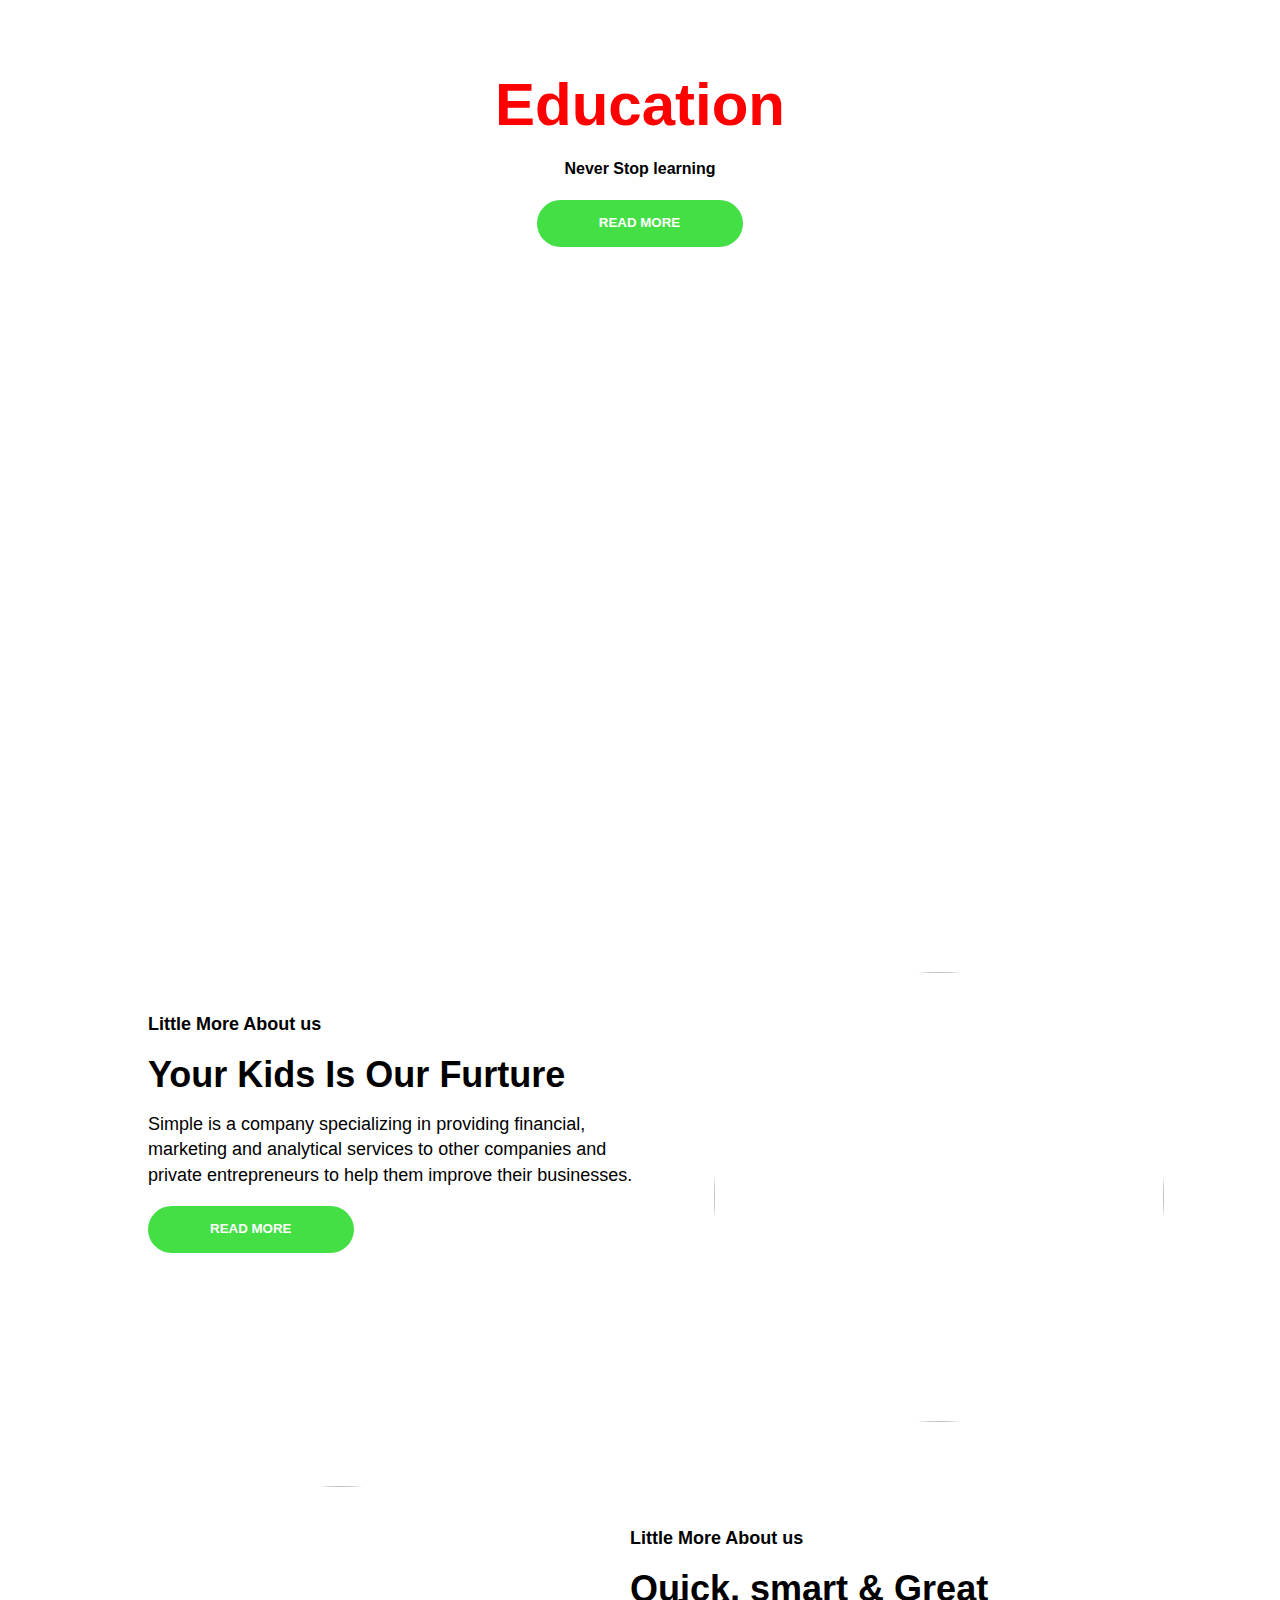
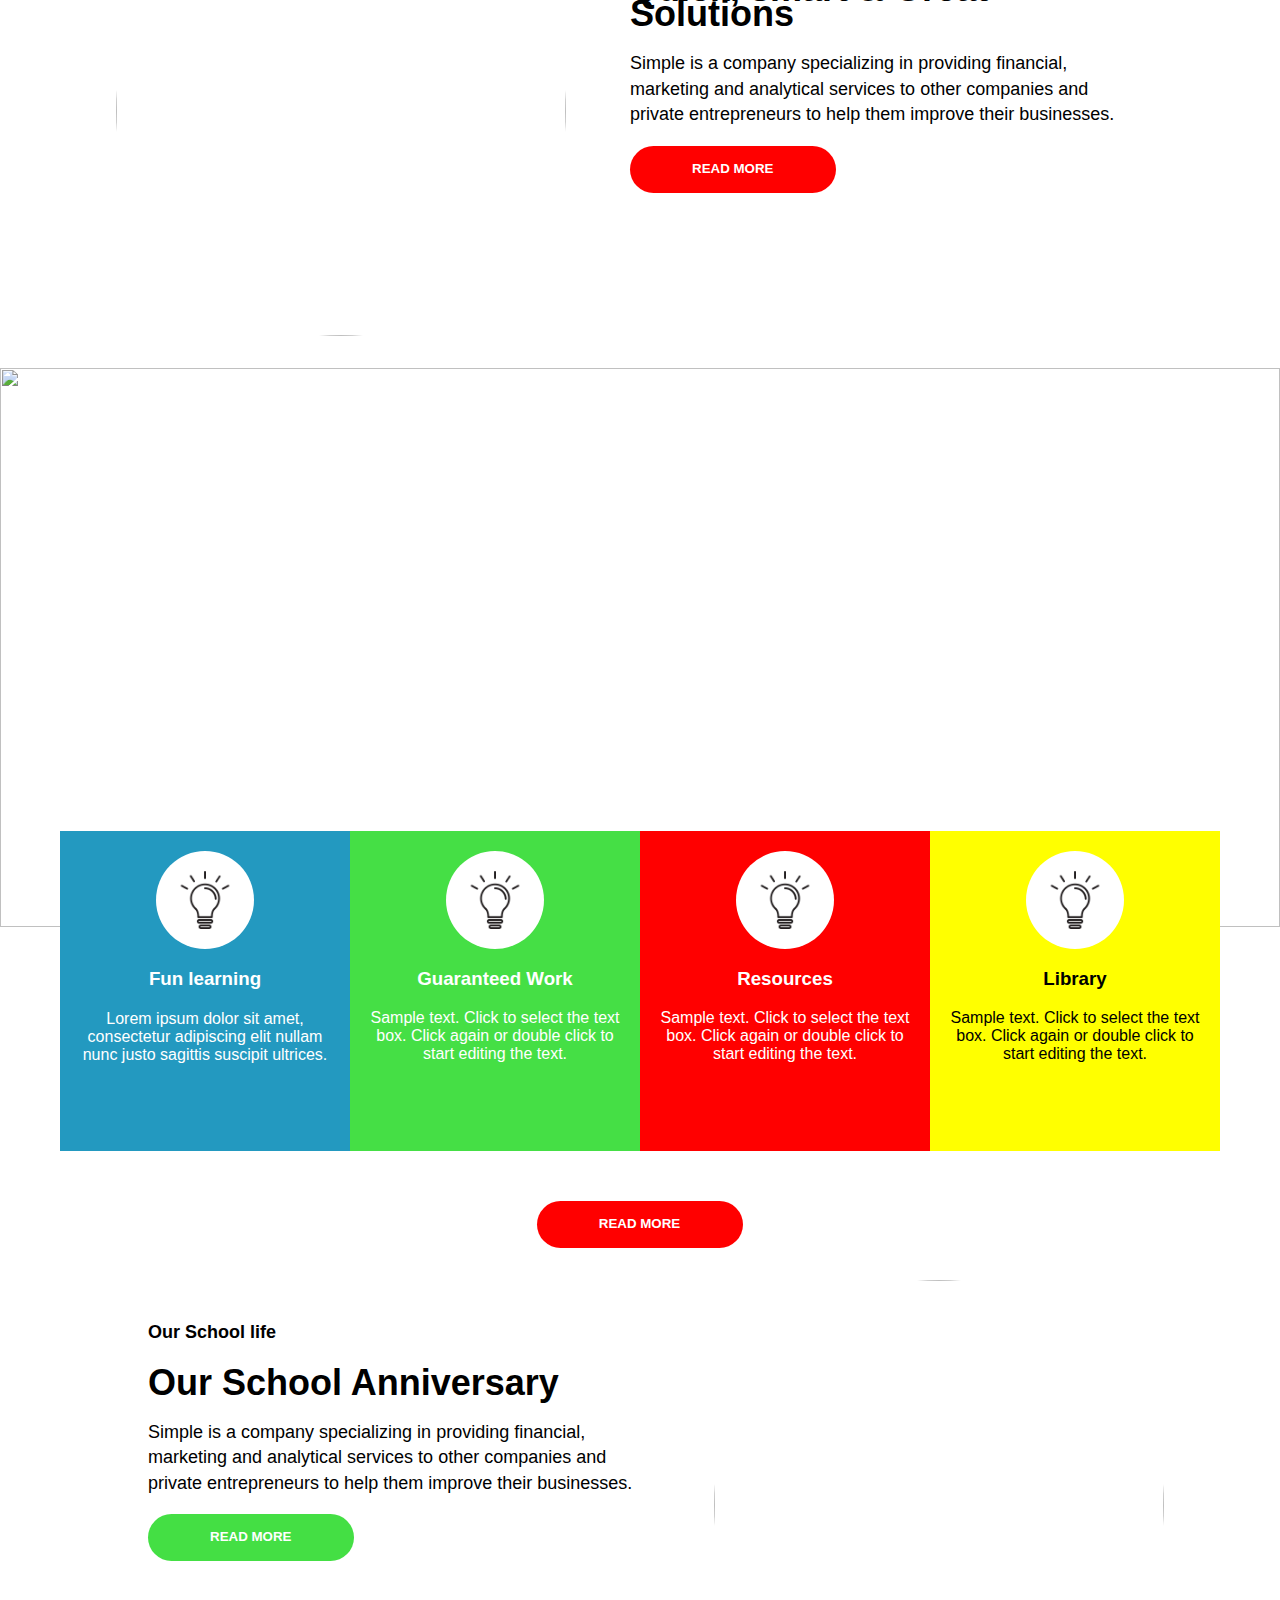
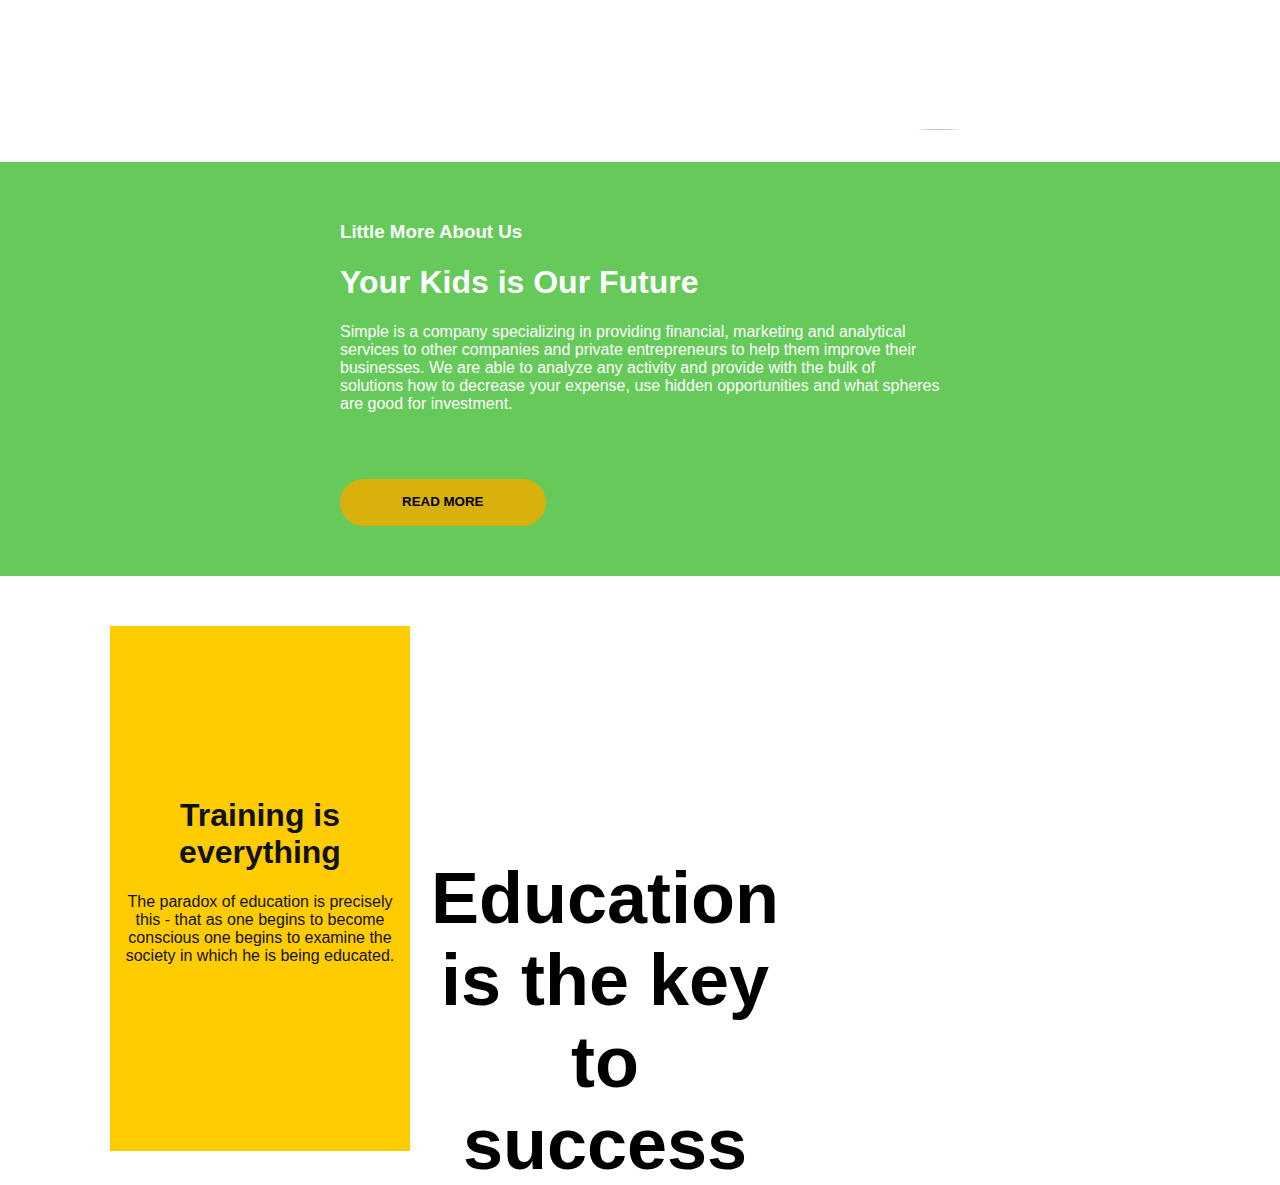
==== new-index.html @ f3ad5c63 "moblie changes" ====
<!DOCTYPE html>
<html lang="en">
<head>
    <meta charset="UTF-8">
    <meta http-equiv="X-UA-Compatible" content="IE=edge">
    <meta name="viewport" content="width=device-width, initial-scale=1.0">
    <title>Document</title>
    <link rel="stylesheet" href="/css/school.css">

</head>
<body>
    <section class="section1">
        <div class="header">
           <h1 class="text-align"> Education</h1>
           <h4 class="text-align"> Never Stop learning</h4>
           
           <div class="section-button text-align">
              <button> Read More </button>
           </div>
        </div>
     </section>
     <section class="section2">
        <div class="container2">
           <div class="section-text">
              <h4> Little More About us</h4>
              <h1> Your Kids Is Our Furture </h1>
              <p> Simple is a company specializing in providing financial, marketing and analytical services to other
                 companies and private entrepreneurs to help them improve their businesses.</p>
              
  
              <div class="section-button">
                 <button> Read More </button>
              </div>
           </div>
  
  
        </div>
  
  
        <div class="section-image">
           <img
              src="https://images01.nicepagecdn.com/a1389d7bc73adea1e1c1fb7e/f2bef76129f055bebfd4c888/happy-kids-elementary-school.jpg">
        </div>
  
     </section>
     <section class="section3">
        <div class="container3">
           <div class="section-image">
              <img
                 src="https://images01.nicepagecdn.com/a1389d7bc73adea1e1c1fb7e/dd62a3120519558785ac677f/close-up-little-girl-having-fun-birthday-party_1098-1319.jpeg">
           </div>
  
        </div>
  
        <div class="contanier">
           <div class="section-text">
              <h4> Little More About us</h4>
              <h1> Quick, smart & Great Solutions </h1>
              <p> Simple is a company specializing in providing financial, marketing and analytical services to other
                 companies and private entrepreneurs to help them improve their businesses.</p>
              
  
              <div class="section-button">
                 <button style="background-color:red"> Read More </button>
              </div>
           </div>
  
  
        </div>
     </section>
     <section class="section4">
        <img src="https://images03.nicepagecdn.com/c461c07a441a5d220e8feb1a/68d3399d24275941b6d21aef/fggg.jpg">
        <div class="container-card">
           <div class="card1">
              <div class="dot">
                 <img src="/images/lightbulb (1).png">
              </div>
  
              <h3 class="text-align"> Fun learning</h3>
              <p class="text-align"> Lorem ipsum dolor sit amet, consectetur adipiscing elit nullam nunc justo sagittis
                 suscipit ultrices.
  
              </p>
           </div>
           <div class="card2">
              <div class="dot">
                 <img src="/images/lightbulb (1).png">
              </div>
  
              <h3 class="text-align">Guaranteed Work</h3>
              <p class="text-align"> Sample text. Click to select the text box. Click again or double click to start
                 editing the text.
  
  
  
              </p>
           </div>
           <div class="card3">
              <div class="dot">
                 <img src="/images/lightbulb (1).png">
              </div>
  
              <h3 class="text-align"> Resources</h3>
              <p class="text-align">Sample text. Click to select the text box. Click again or double click to start
                 editing the text.
  
  
  
              </p>
           </div>
           <div class="card4">
              <div class="dot">
                 <img src="/images/lightbulb (1).png">
              </div>
  
              <h3 class="text-align">Library</h3>
              <p class="text-align"> Sample text. Click to select the text box. Click again or double click to start
                 editing the text.
  
  
  
              </p>
           </div>
  
        </div>
     </section>
     <section class="section5">
        <div class="section-button text-align">
           <button style="background-color:red"> Read More </button>
        </div>
  </section>
  <section class="section6">
    <div class="container6">
       <div class="section-text">
          <h4>Our School life</h4>
          <h1> Our School Anniversary </h1>
          <p> Simple is a company specializing in providing financial, marketing and analytical services to other
             companies and private entrepreneurs to help them improve their businesses.</p>
          
          <div class="section-button">
             <button> Read More </button>
          </div>
       </div>


    </div>
    <div class="section-image">
       <img
          src="https://images01.nicepagecdn.com/a1389d7bc73adea1e1c1fb7e/de5c3105166f5da39b1aa21c/children-playing-grass.jpg">
    </div>

 </section> 
 <section class="section7">
    <div class="container7">
       <div class="heading text-color">
          <h3> Little More About Us</h3>
          <h1 class="font-size"> Your Kids is Our Future</h1>
       </div>
       <div class=" disc text-color ">
          <p>Simple is a company specializing in providing financial, marketing and analytical services to other
             companies and private entrepreneurs to help them improve their businesses. We are able to analyze any
             activity and provide with the bulk of solutions how to decrease your expense, use hidden opportunities
             and what spheres are good for investment.</p>
       </div>

       <div class="section-button7">
          <button> Read More </button>
       </div>
    </div>
 </section>
 <section class="section8">
    <div class="container8">
       <div class="layout1 ">
          <div class="card-desgin text-align">
             <h1>Training is everything</h1>
             <p>The paradox of education is precisely this - that as one begins to become conscious one begins to
                examine the society in which he is being educated.</p>
          </div>
       </div>

<div class="layoutcol">
       <div class="imagescard">
<!--          
          <img src="https://images03.nicepagecdn.com/c461c07a441a5d220e8feb1a/d8ce469044b958508f4bdbab/blueschoolbackpackwithessentialsupplies_232148207678.jpg">
          <img src="https://images03.nicepagecdn.com/c461c07a441a5d220e8feb1a/9e4ce16148dd5cbeb1065410/89f80abe-6acd-d8dc-a341-3e571206975b.jpg"> -->
<div class="img1">

</div>
<div class="img2">

</div>
</div> 
<div class="imagescard">
 <div class="img3">
<h1 class="text-align"> Education is the key to success</h1>
 </div>
 <div class="img4">

 </div>
 </div> 
</div>



       
 </section>
</body>
</html>
---- css/school.css ----
body {
    box-sizing: border-box;
    font-family: 'Montserrat', sans-serif;
    margin: 0;
   
}




.section1{
    background-image: url(https://images01.nicepagecdn.com/a1389d7bc73adea1e1c1fb7e/2c280322883857b8975da902/classmates-friends-bag-school-educationcopy.jpg);
    width:100%;
    height:100vh;
    background-repeat: no-repeat;
    background-size: cover;
    background-position: center;
   
    
}
 .header h1{
font-size: 60px;
color: red;
padding-top: 30px;
margin-bottom: 0;

}
.header h4  {
   
    font-weight:700;
}
   

.text-align{
    text-align: center;
}
.section-button button {
    color:#fff;
   border:none;
    background-color: rgb(68, 223, 68);
    text-decoration: none;
    border-radius: 50px;
    padding: 15px 63px 17px 62px;
    text-transform: uppercase;
    font-weight: 700;
    
    
}



.section2{
width:1080px;
display: flex;
flex-direction: row;
margin:0 auto;
}


.section-text {
    font-size: large;
    line-height: 25.6px;
    padding: 3rem;
    
}

.section-image img{
    width:450px;
    height:450px;
   border-radius: 50%;
   padding: 2rem 1rem;

}
.section3{
    width:1080px;
    display: flex;
    flex-direction: row;
    margin:0 auto;
       
 }
.section4 img{
    width:100%;
    height:559px;
    
    
}
.container-card{
    display: flex;
    flex-direction:row;
    display: flex;
    align-items: center;
    justify-content: center;
    margin-top: -100px;
    position: relative;
    margin-bottom: 50px;
  
}
.card1{
    width:250px;
    background-color:rgb(35, 153, 192);
    height:280px;
    color:#fff;
    padding: 20px;
    
}
.card2{
    width:250px;
    background-color:rgb(69, 223, 69);
    height:280px;
    color:#fff;
    padding: 20px;
    
}
.card3{
    width:250px;
    background-color:red;
    height:280px;
    color:#fff;
    padding: 20px;
    
}
.card4{
    width:250px;
    background-color:yellow;
    height:280px;
    color:black;
    padding: 20px;
    
}


.dot {
    height: 98px;
    width: 98px;
    background-color: #fff;
    border-radius: 50px;
    margin: 0 auto;
    display: flex;
    justify-content: center;
    align-items: center;
  }
.dot img{
    width:58px;
    height:58px;
  
   
   
}
.card1 p{
    margin:20px 0 0;
    word-wrap: break-word;
}

   

.section6{
    width:1080px;
    display: flex;
    flex-direction: row;
    margin:0 auto;
    
}
.section7{
    background-color:#65ca5a;
}
.container7{
    width: 600px;
    margin: 0 auto;
    padding-top: 40px;
    padding-bottom: 50px;
   
}
.text-color{
    color:#fff;
    
}
.font-size{
    font-size: 2rem;
}
.section-button7{
    padding-top: 50px;
}
.section-button7 button{
    color:black;
    background-color:#d9b10d;
    text-decoration: none;
    border-radius: 50px;
    padding: 15px 63px 17px 62px;
    text-transform: uppercase;
    font-weight: 700;
    border:none;
}

.container8{
    width:1080px;
    margin: 0 auto;
    display: flex;
    flex-direction: row;
    margin-top: 40px;
}
.layout1{
    background-color: #ffcc00;
    width:300px;
    margin:10px;
   
}
.card-desgin{
padding-top: 150px;
padding-bottom: 170px;
color: rgb(17, 17, 17);
font-size: 16px;
padding-left: 10px;
padding-right:10px;


}

.imagescard{
   display: flex;
   flex-direction: row;
   
}
.img1{
    width:350px;
    height:250px;
    margin: 10px;
    background-image: url(https://images03.nicepagecdn.com/c461c07a441a5d220e8feb1a/d8ce469044b958508f4bdbab/blueschoolbackpackwithessentialsupplies_232148207678.jpg);
   background-size: cover;
}

.img2{
    width:350px;
    height:250px;
    margin: 10px;
    background-image: url(https://images03.nicepagecdn.com/c461c07a441a5d220e8feb1a/9e4ce16148dd5cbeb1065410/89f80abe-6acd-d8dc-a341-3e571206975b.jpg);
   background-size: cover;
}
.img3{
    width:350px;
    height:250px;
    margin: 10px;
   
    display: flex;   
    align-items: center;
    justify-content: center;
    font-size: 2.25rem;
   
    
}


.img4{
    width:350px;
    height:250px;
    margin: 10px;
    background-image: url(https://images03.nicepagecdn.com/c461c07a441a5d220e8feb1a/773a5aa425b1502aaac14708/f2b45624-c8f6-3aa0-0ee4-58adda3c89b0.jpg);
   background-size: cover;
}





.container9{
    width:1080px;
    margin: 0 auto;
    display: flex;
    flex-direction: row;
    padding-bottom: 80px;
    margin-top: 30px;
    
}
.img5{
    width:400px;
    height:250px;
    background-image: url(https://images01.nicepagecdn.com/a1389d7bc73adea1e1c1fb7e/ce44e13b52ee5eec9d8826e4/2050938_medium2000.jpg);
   background-size: cover;
   margin-right: 30px;
}

.layoutcard2{
    width:700px;
    background-color:#f4131d;
    color:#fff;
    padding:10px 80px 20px 20px;
   
    
}
.section-button9 button{
    background-color: #d9b10d;
    color: black;
    text-decoration: none;
    border-radius: 50px;
    padding: 15px 63px 17px 62px;
    text-transform: uppercase;
    font-weight: 700;
    border:none;
}
.section10{
    width:1080px;
    display: flex;
    flex-direction: row;
    margin:0 auto;
    }
.footer{
    background-color:#333333;
    padding: 50px;
    color:beige;
}
.link{
    padding-top:50px;
}
.section11{
    background-image: url(https://images01.nicepagecdn.com/a1389d7bc73adea1e1c1fb7e/523bf066bfaa5f34a069463b/little-girl-megaphone-positive-shootcopy.jpg);
    width:100%;
    min-height:600px;
    background-repeat: no-repeat;
    background-size: cover;
    background-position:50% 50%; 
}
.registration-form{
    width: 450px;
    padding-top: 90px;
}

@media screen and (max-width:600px) {
   .section2{
    flex-direction: column;
    width:350px;
   
   
   }

   .section-text {
    font-size: small;
    padding: 3rem;
    
}


.container8{
   width: 100%;
    
   }
   .container9{
    width:100%;
   } 
   .layoutcard2{
    width: 100%;
    padding:8px;
   }
  .img5{
    margin-right: 0;
    width:100%;
  }




.section-image img{
    width:80%;
    height:274px;
}
.section3{
flex-direction: column;
width:350px;
}
.container-card{
    flex-direction: column;
}
.section6{
    flex-direction: column;
    width:350px;
    }
    .container7{
        width:100%;
    }
   .container8{
    flex-direction: column;
   
    
   } 
   .layout1{
    width:250px;
    
   }
  .img1{
    width:250px;
    height:250px;
  }
  .img2{
    width:250px;
    height:250px;
  }
  .img3{
    width:250px;
    height:0;
    font-size: 0;
  }
  .img4{
    width:250px;
    height:200px;
  }
  
  .container9{
    flex-direction:column;
   
    
}
    .section10{
        width:350px;
        flex-direction: column;
    }
    .section11{
   background-position: 82.68% 50%;
   height:50vh;
}
.registration-form{
    width:100px;
}
.section1{
    background-position: 82.68% 50%;
    height:50vh;
}
.imagescard{
    width:300px;
    flex-direction: column;
}
.imagescard img{
    min-height:100px;
}
.card-desgin{
   padding: 20px 10px;
    
    
    }

}


.form-row-single{
    display: flex;
    flex-direction: column;
    margin-bottom: 15px;
}
.form-row-double{
    display: flex;
    flex-direction: row;
    margin-bottom: 15px;
}
.form-row-double .email-wrapper{
    padding-right: 20px;
}
.form-label{
font-weight: 500;
text-transform: uppercase;
}
.input-field-style{
    color: #111;
 background-color: #f2f2f2;
 border-radius: 5px;
 border: none;
 padding: 10px 12px;
 font-size: 16px;
 font-family: "Open Sans", sans-serif;
}

.input-textarea-style{
 color: #111;
 background-color: #f2f2f2;
 border-radius: 5px;
 border: none;
 padding: 10px 12px;
 font-size: 16px;
 font-family: "Open Sans", sans-serif;

}



.center-container{
    max-width: 1080px;
    margin: 0 auto;
}
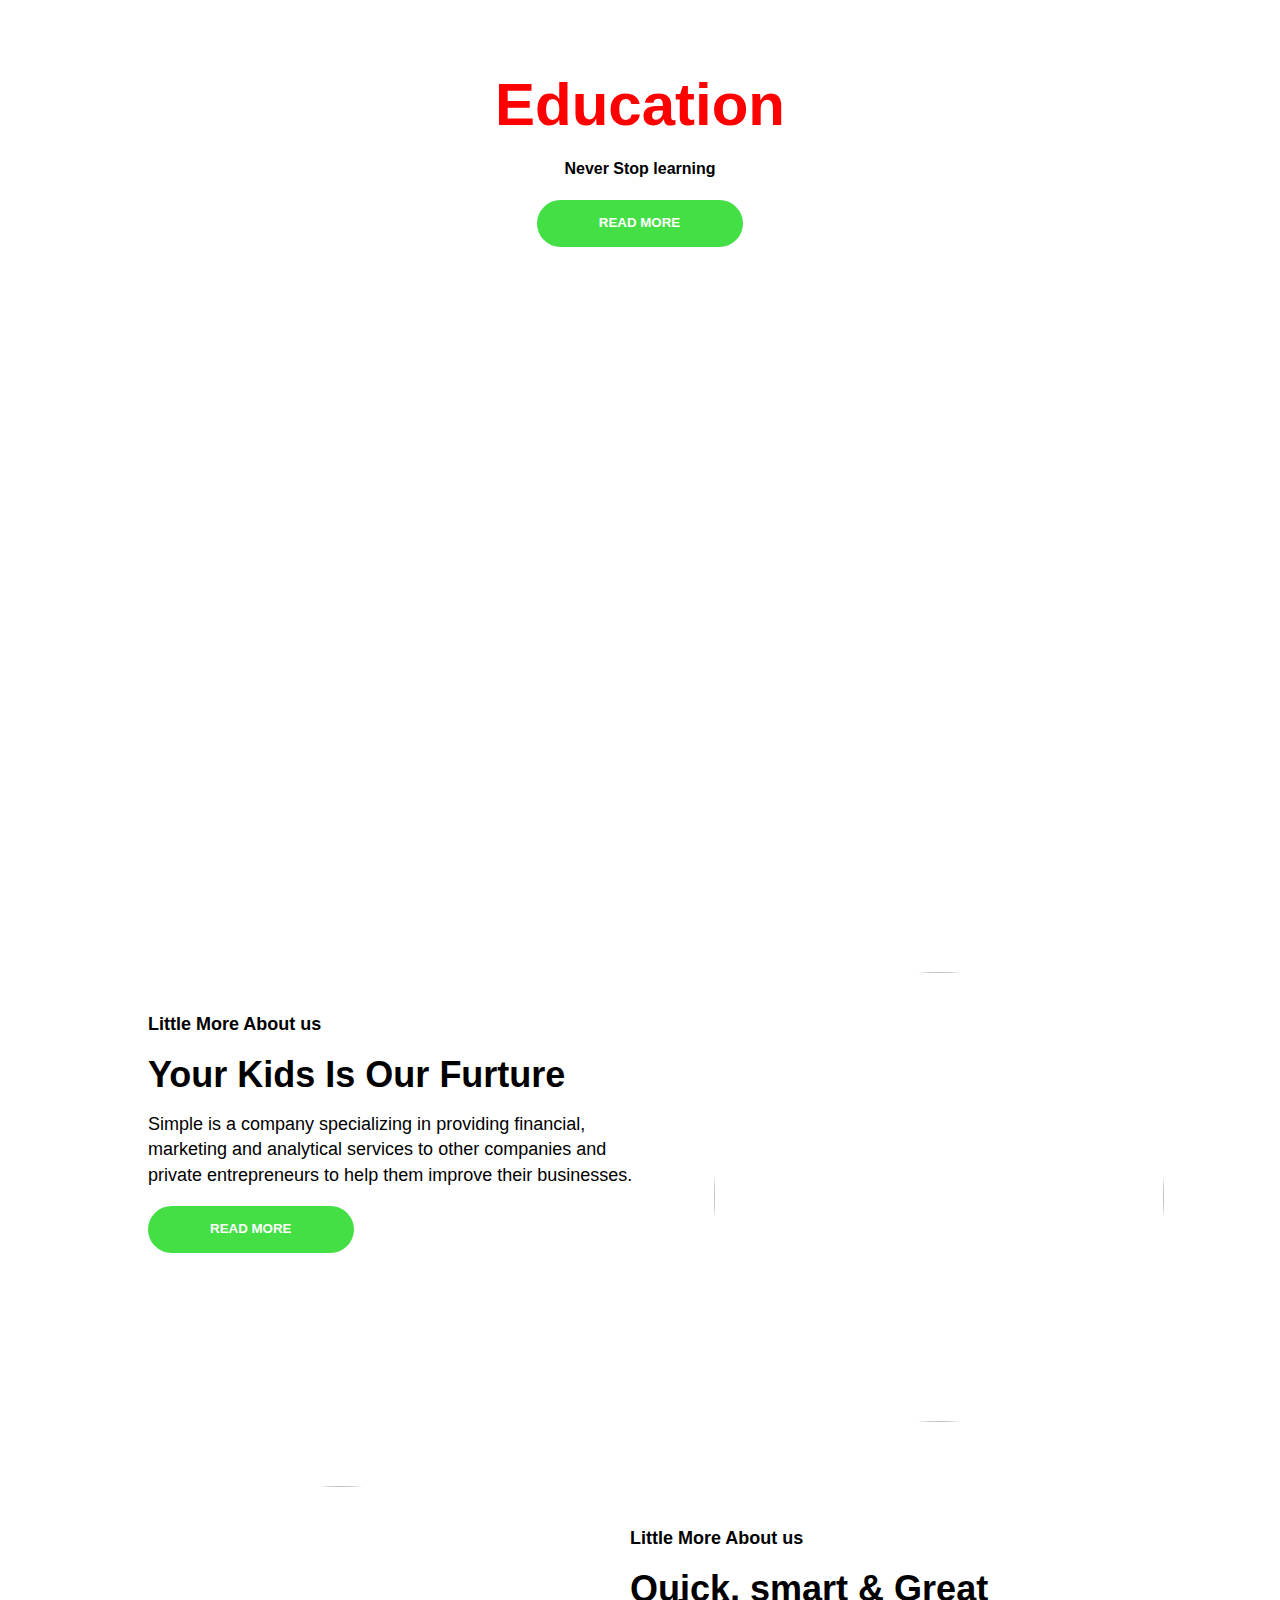
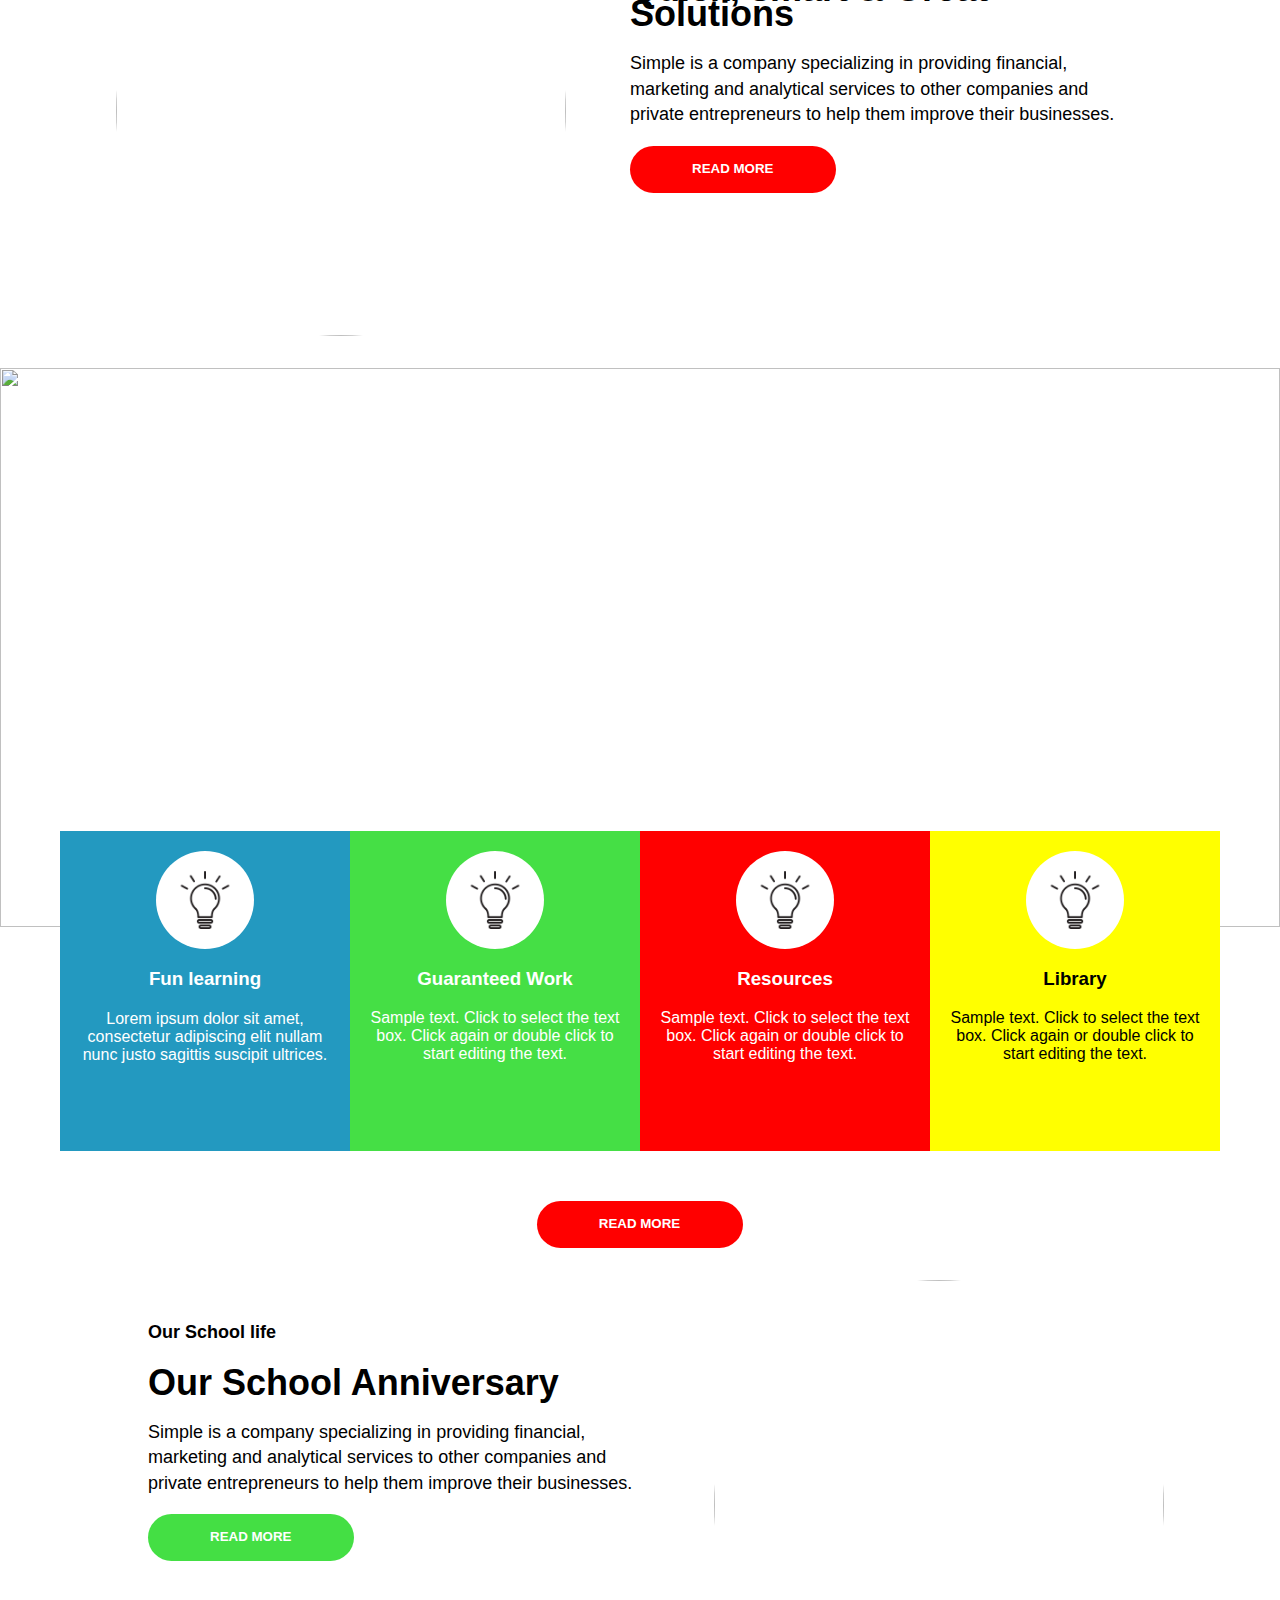
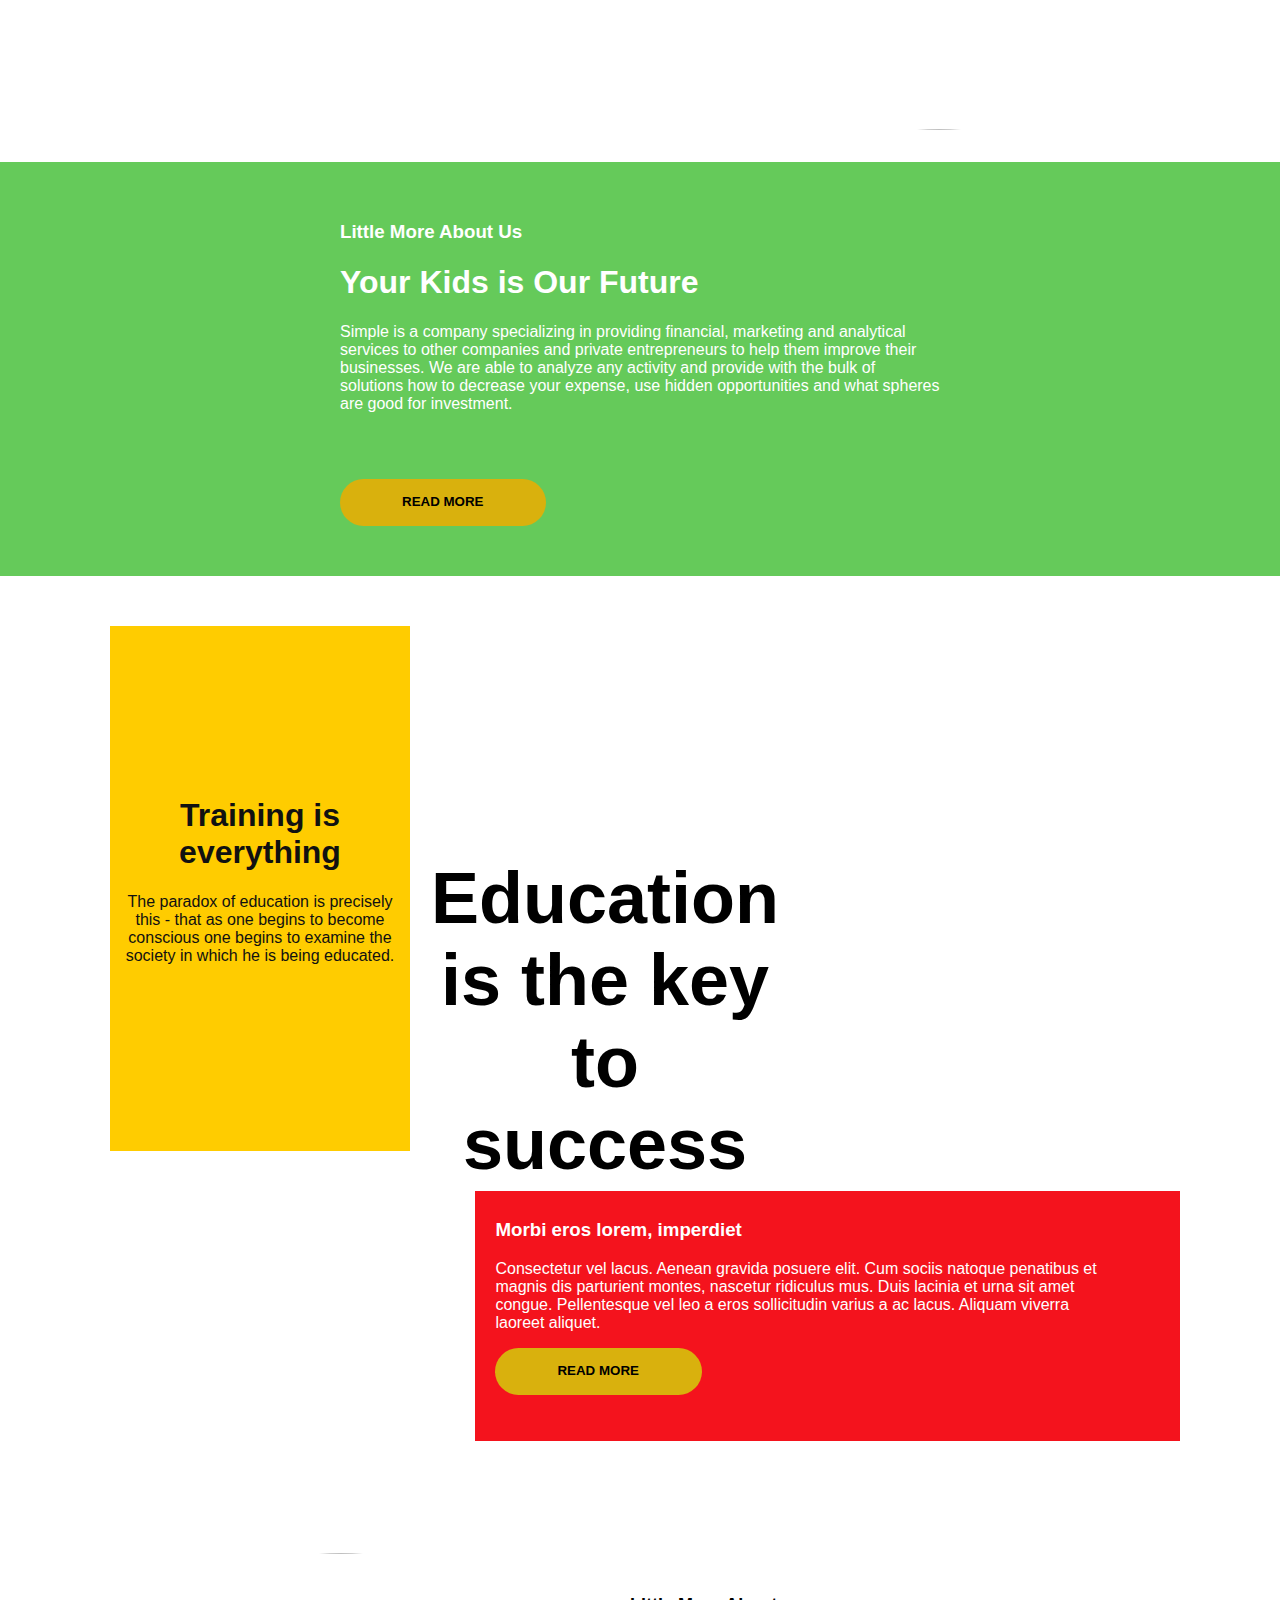
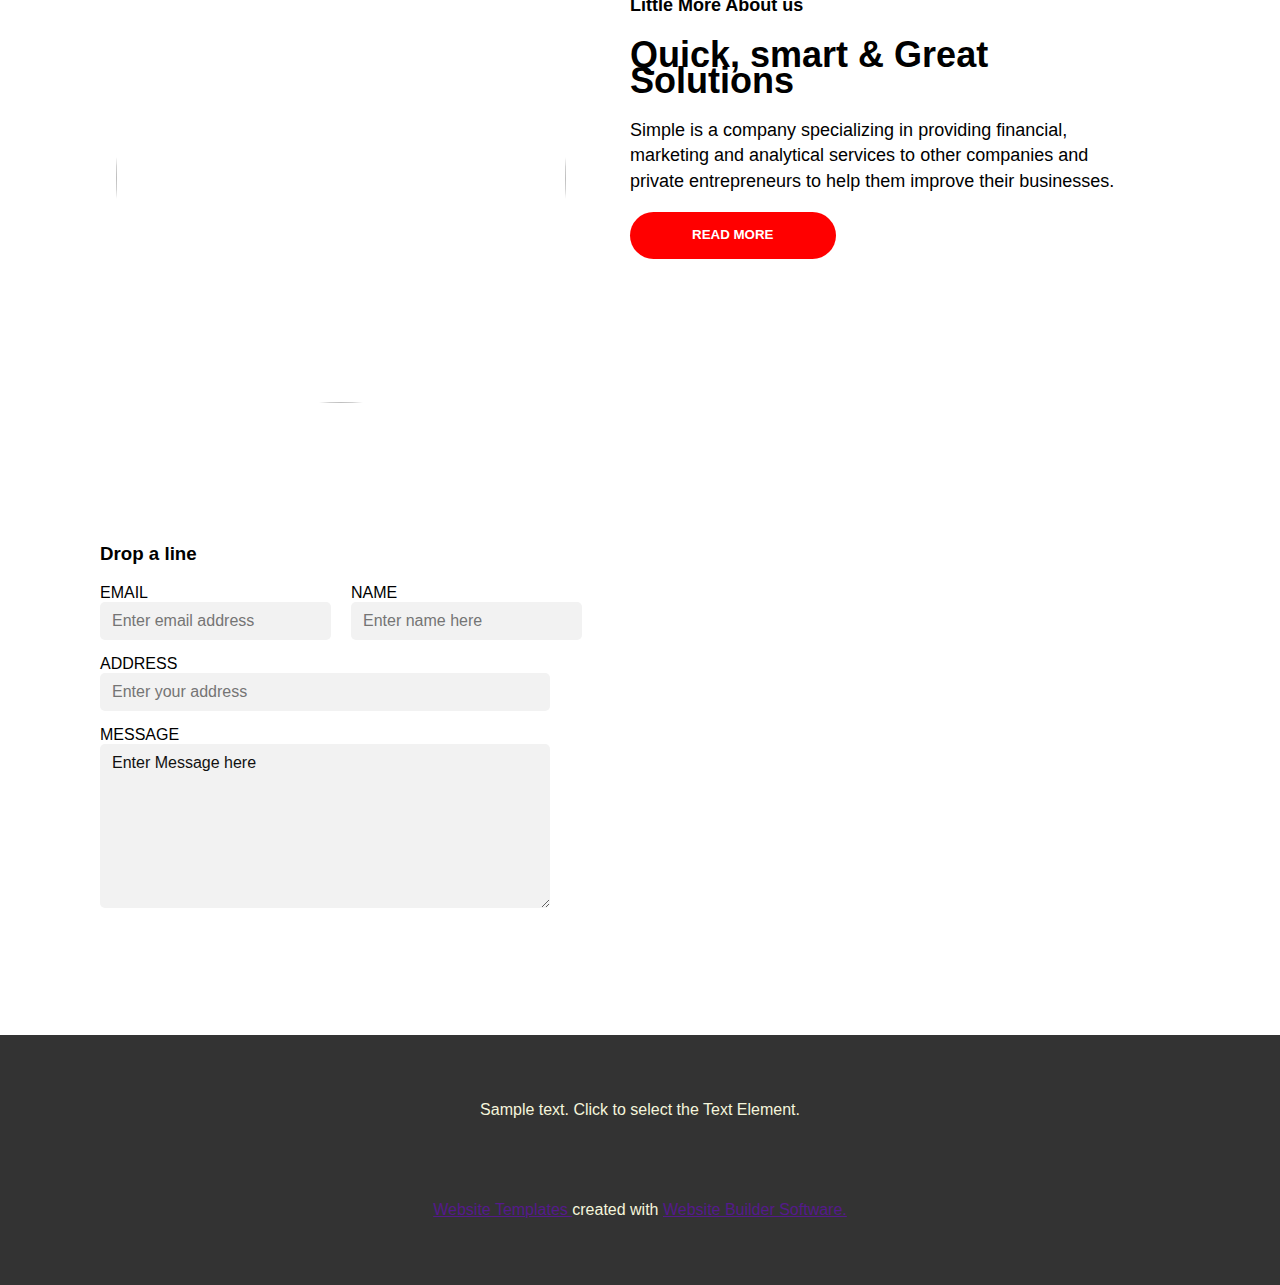
==== commit 84b768a1: "changes for website responsive" ====
--- a/new-index.html
+++ b/new-index.html
@@ -9,7 +9,7 @@
 
 </head>
 <body>
-    <section class="section1">
+     <section class="section1">
         <div class="header">
            <h1 class="text-align"> Education</h1>
            <h4 class="text-align"> Never Stop learning</h4>
@@ -19,7 +19,7 @@
            </div>
         </div>
      </section>
-     <section class="section2">
+      <section class="section2"> 
         <div class="container2">
            <div class="section-text">
               <h4> Little More About us</h4>
@@ -42,8 +42,8 @@
               src="https://images01.nicepagecdn.com/a1389d7bc73adea1e1c1fb7e/f2bef76129f055bebfd4c888/happy-kids-elementary-school.jpg">
         </div>
   
-     </section>
-     <section class="section3">
+     </section> 
+      <section class="section3">
         <div class="container3">
            <div class="section-image">
               <img
@@ -183,7 +183,7 @@
 <!--          
           <img src="https://images03.nicepagecdn.com/c461c07a441a5d220e8feb1a/d8ce469044b958508f4bdbab/blueschoolbackpackwithessentialsupplies_232148207678.jpg">
           <img src="https://images03.nicepagecdn.com/c461c07a441a5d220e8feb1a/9e4ce16148dd5cbeb1065410/89f80abe-6acd-d8dc-a341-3e571206975b.jpg"> -->
-<div class="img1">
+ <div class="img1">
 
 </div>
 <div class="img2">
@@ -199,10 +199,96 @@
  </div>
  </div> 
 </div>
-
-
-
-       
+ 
  </section>
+ <section class="section9">
+   <div class="container9">
+      <div class="img5">
+         <!-- <img
+            src="https://images01.nicepagecdn.com/a1389d7bc73adea1e1c1fb7e/ce44e13b52ee5eec9d8826e4/2050938_medium2000.jpg"> -->
+      </div>
+      <div class="layoutcard2">
+         <h3>Morbi eros lorem, imperdiet</h3>
+         <p> Consectetur vel lacus. Aenean gravida posuere elit. Cum sociis natoque penatibus et magnis dis
+            parturient montes, nascetur ridiculus mus. Duis lacinia et urna sit amet congue. Pellentesque vel leo a
+            eros sollicitudin varius a ac lacus. Aliquam viverra laoreet aliquet.</p>
+         <div class="section-button9">
+            <button> Read More </button>
+         </div>
+      </div>
+   </div>
+   </section>
+   <section class="section10">
+      <div class="container10">
+         <div class="section-image">
+            <img
+               src="https://images01.nicepagecdn.com/a1389d7bc73adea1e1c1fb7e/7f9710e1ece658cb989a1f77/children-colored-caps-playing_23-2147807858.jpeg">
+         </div>
+
+      </div>
+
+      <div class="contanier">
+         <div class="section-text">
+            <h4> Little More About us</h4>
+            <h1> Quick, smart & Great Solutions </h1>
+            <p> Simple is a company specializing in providing financial, marketing and analytical services to other
+               companies and private entrepreneurs to help them improve their businesses.</p>
+            
+
+            <div class="section-button">
+               <button style="background-color:red"> Read More </button>
+            </div>
+         </div>
+
+
+      </div>
+   </section>
+   <section class="section11">
+      <!-- Center container -->
+      <div class="center-container">
+      <div class="registration-form">
+         <h3> Drop a line </h3>
+         <form action="#" method="post">
+            <div class="form-row-double">
+               <div class="email-wrapper">
+                  <label class="form-label">EMAIL</label>
+                  <input type="text" class="input-field-style" placeholder="Enter email address" />
+               </div>
+               <div class="name-wrapper">
+                  <label class="form-label">NAME</label>
+                  <input type="text" class="input-field-style" placeholder="Enter name here" />
+               </div>
+            </div>
+      
+            <div class="form-row-single">
+               <label class="form-label">ADDRESS</label>
+               <input type="text" class="input-field-style" placeholder="Enter your address" />
+            </div>
+      
+            <div class="form-row-single">
+               <label class="form-label">MESSAGE</label>
+               <textarea id="w3review" class="input-textarea-style" name="w3review" rows="8">Enter Message here</textarea>
+      
+            </div>
+      
+      
+      
+         </form>
+      
+      </div>
+      </div>
+
+   </section>
+   <section class="secction12">
+      <div class="footer text-align">
+         <p>Sample text. Click to select the Text Element.</p>
+         <div class="link">
+            <p> <a href="">Website Templates </a> created with <a href=""> Website Builder Software.</p></a>
+         </div>
+      </div>
+
+      </div>
+   </section>
+
 </body>
 </html>--- a/css/school.css
+++ b/css/school.css
@@ -347,7 +347,7 @@
    } 
    .layoutcard2{
     width: 100%;
-    padding:8px;
+    padding:0;
    }
   .img5{
     margin-right: 0;
@@ -412,12 +412,16 @@
         flex-direction: column;
     }
     .section11{
-   background-position: 82.68% 50%;
-   height:50vh;
+        background-position: 82.68% 50%;
+        height:50vh;
+     }
+.center-container{
+    width:100%;
 }
 .registration-form{
-    width:100px;
-}
+    width: 100%;
+}
+
 .section1{
     background-position: 82.68% 50%;
     height:50vh;
@@ -434,7 +438,9 @@
     
     
     }
-
+   .form-row-double{
+    flex-direction: column;
+   }
 }
 
 
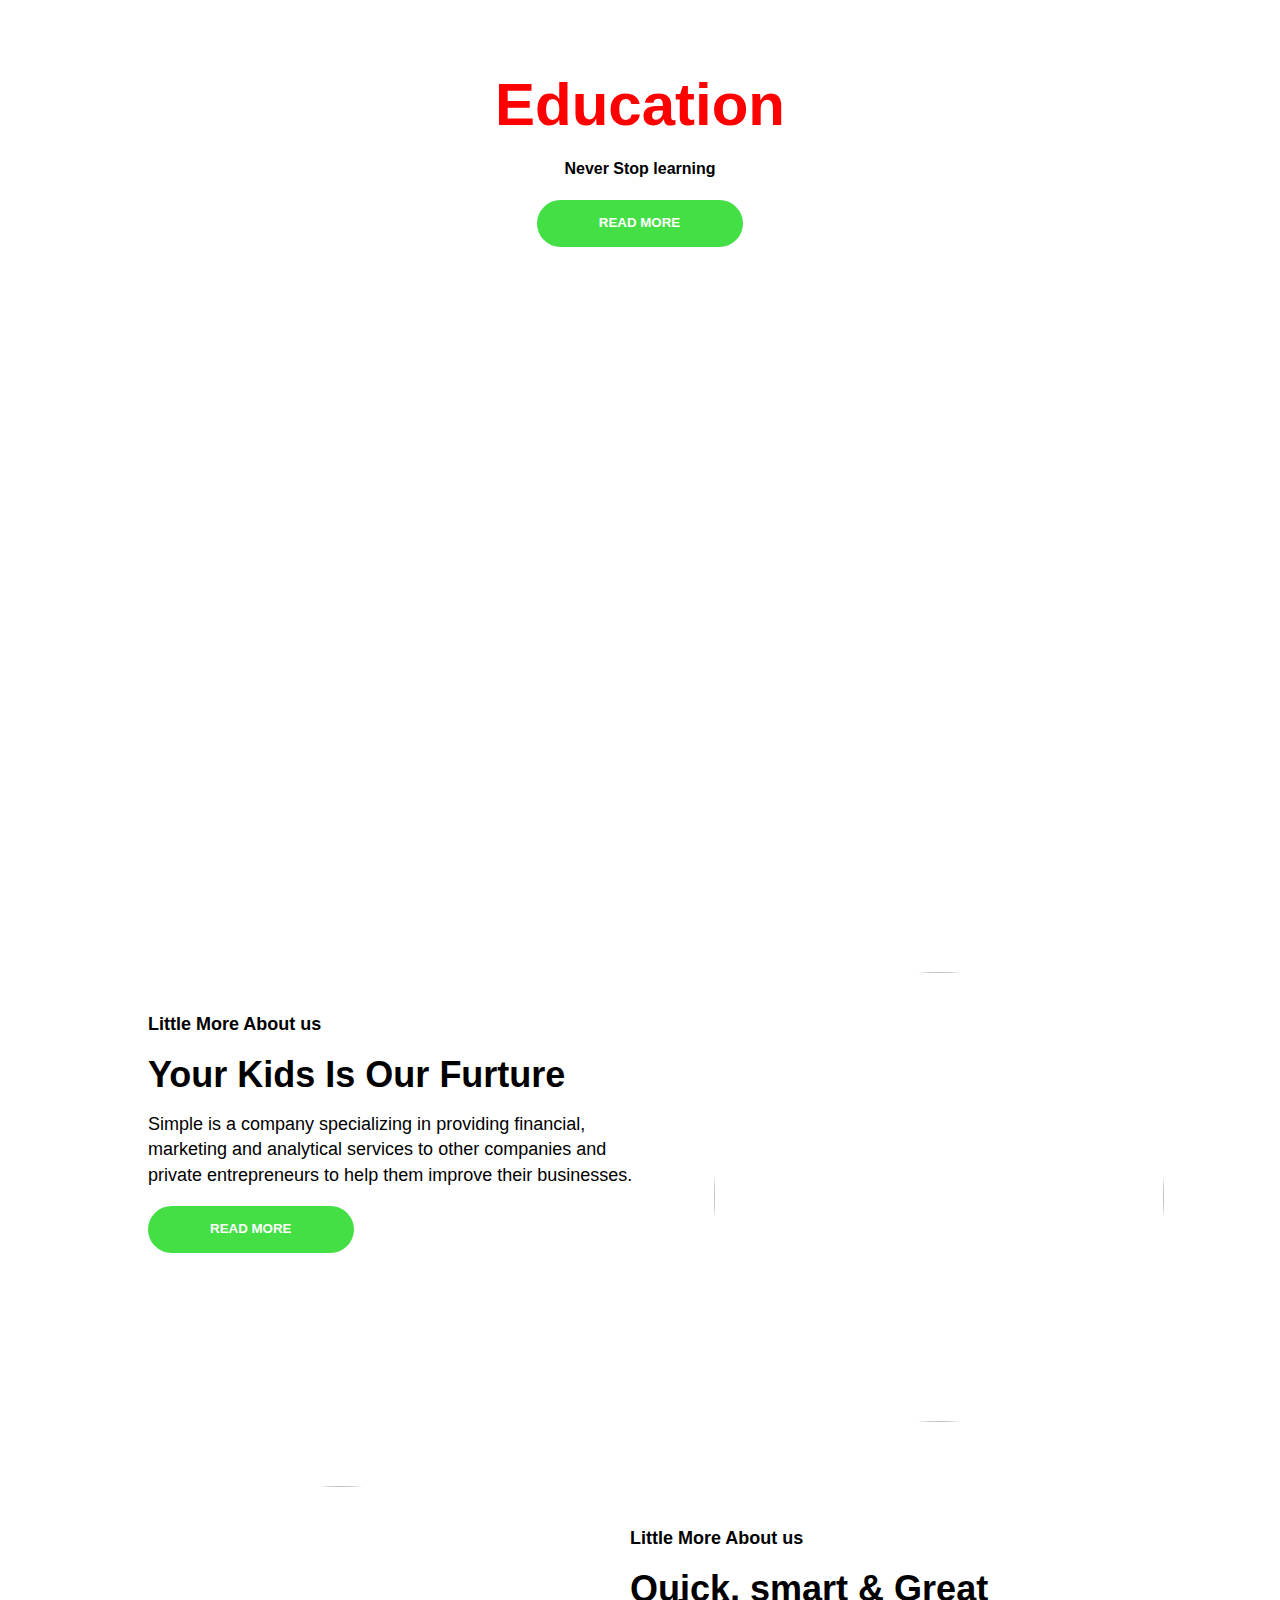
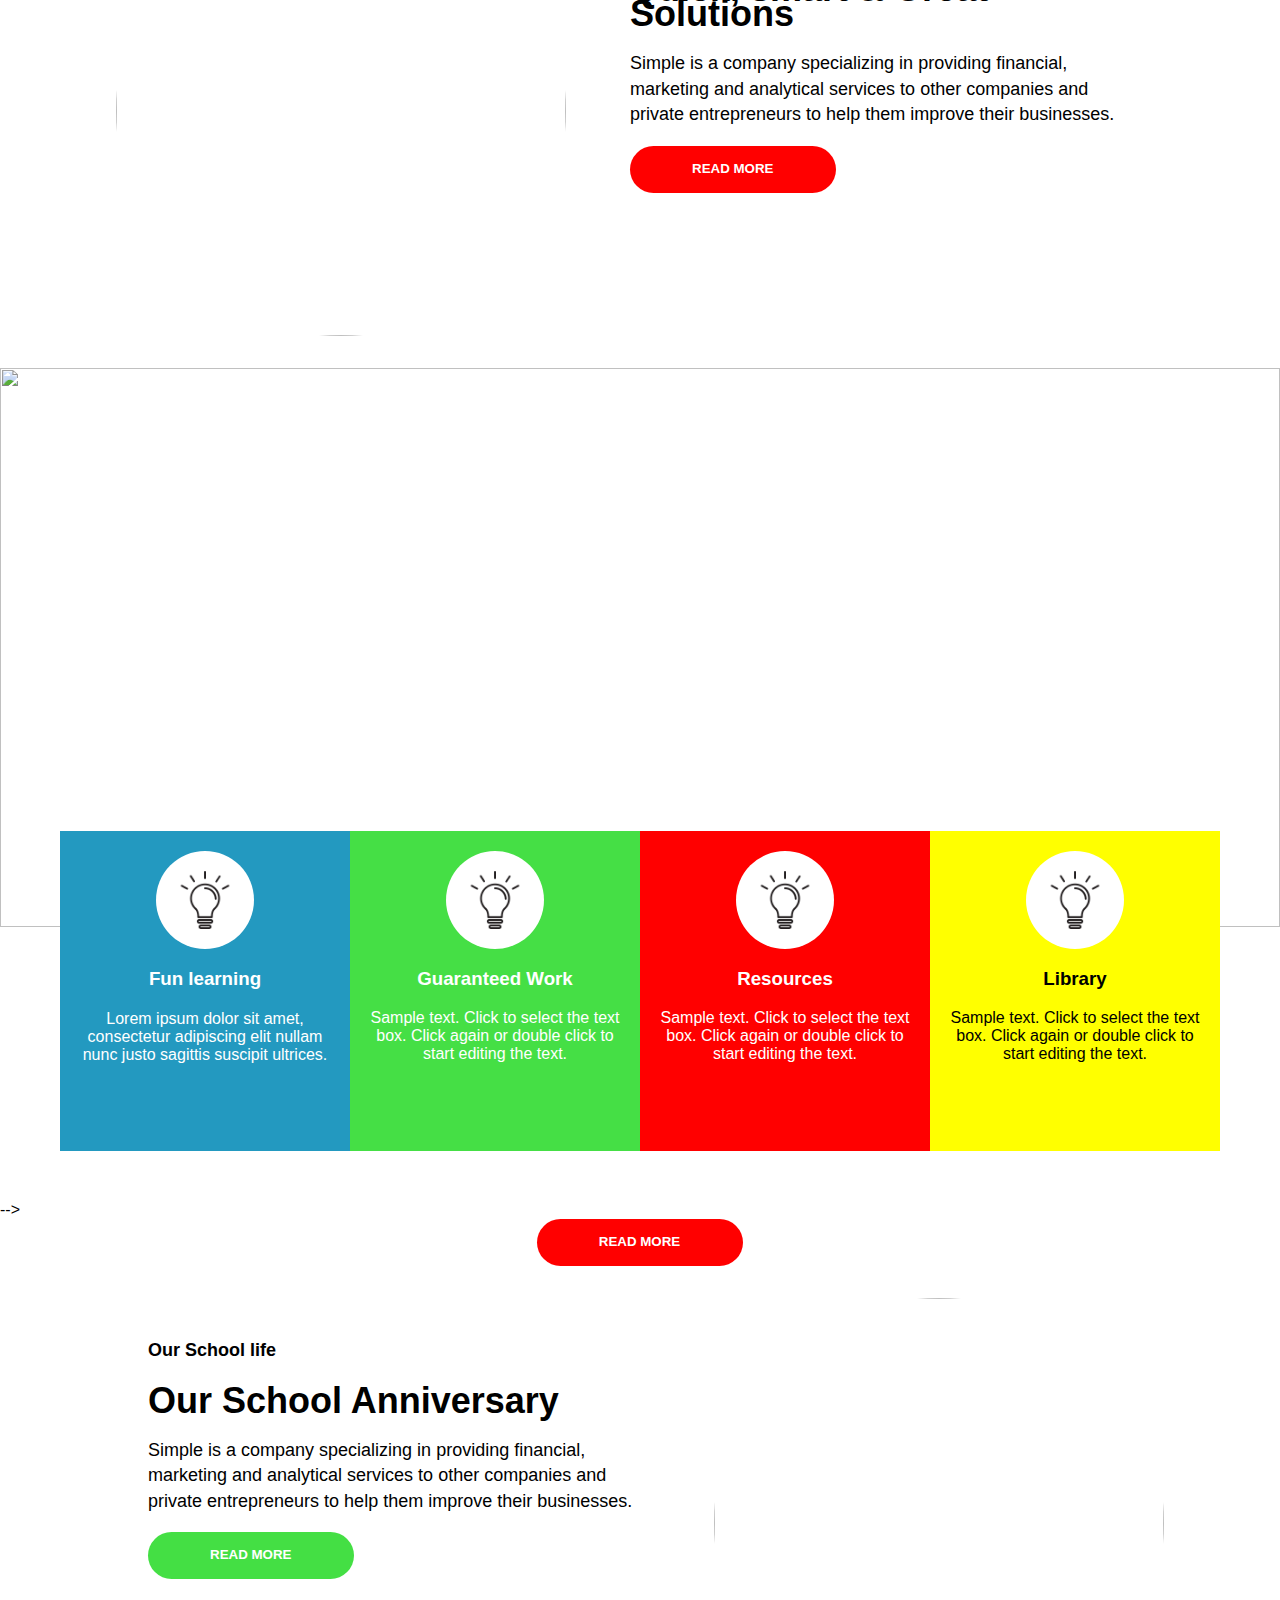
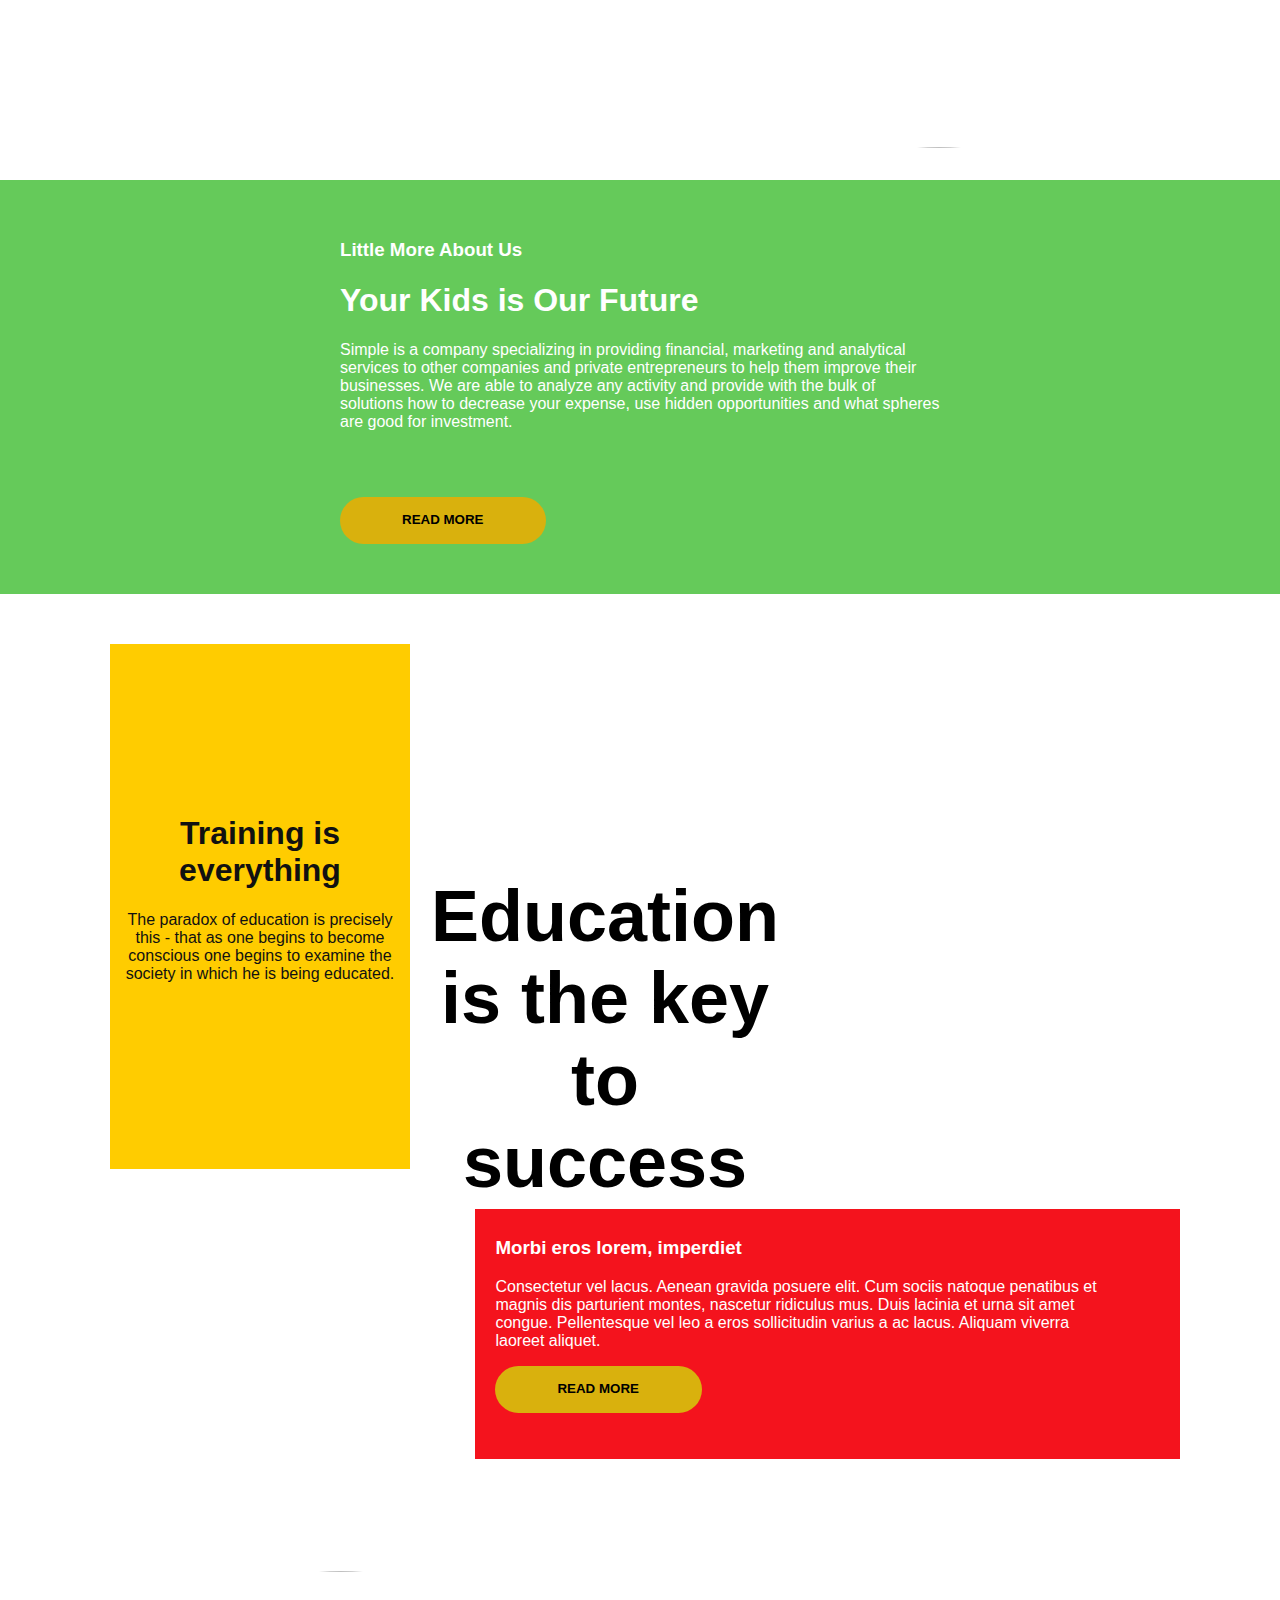
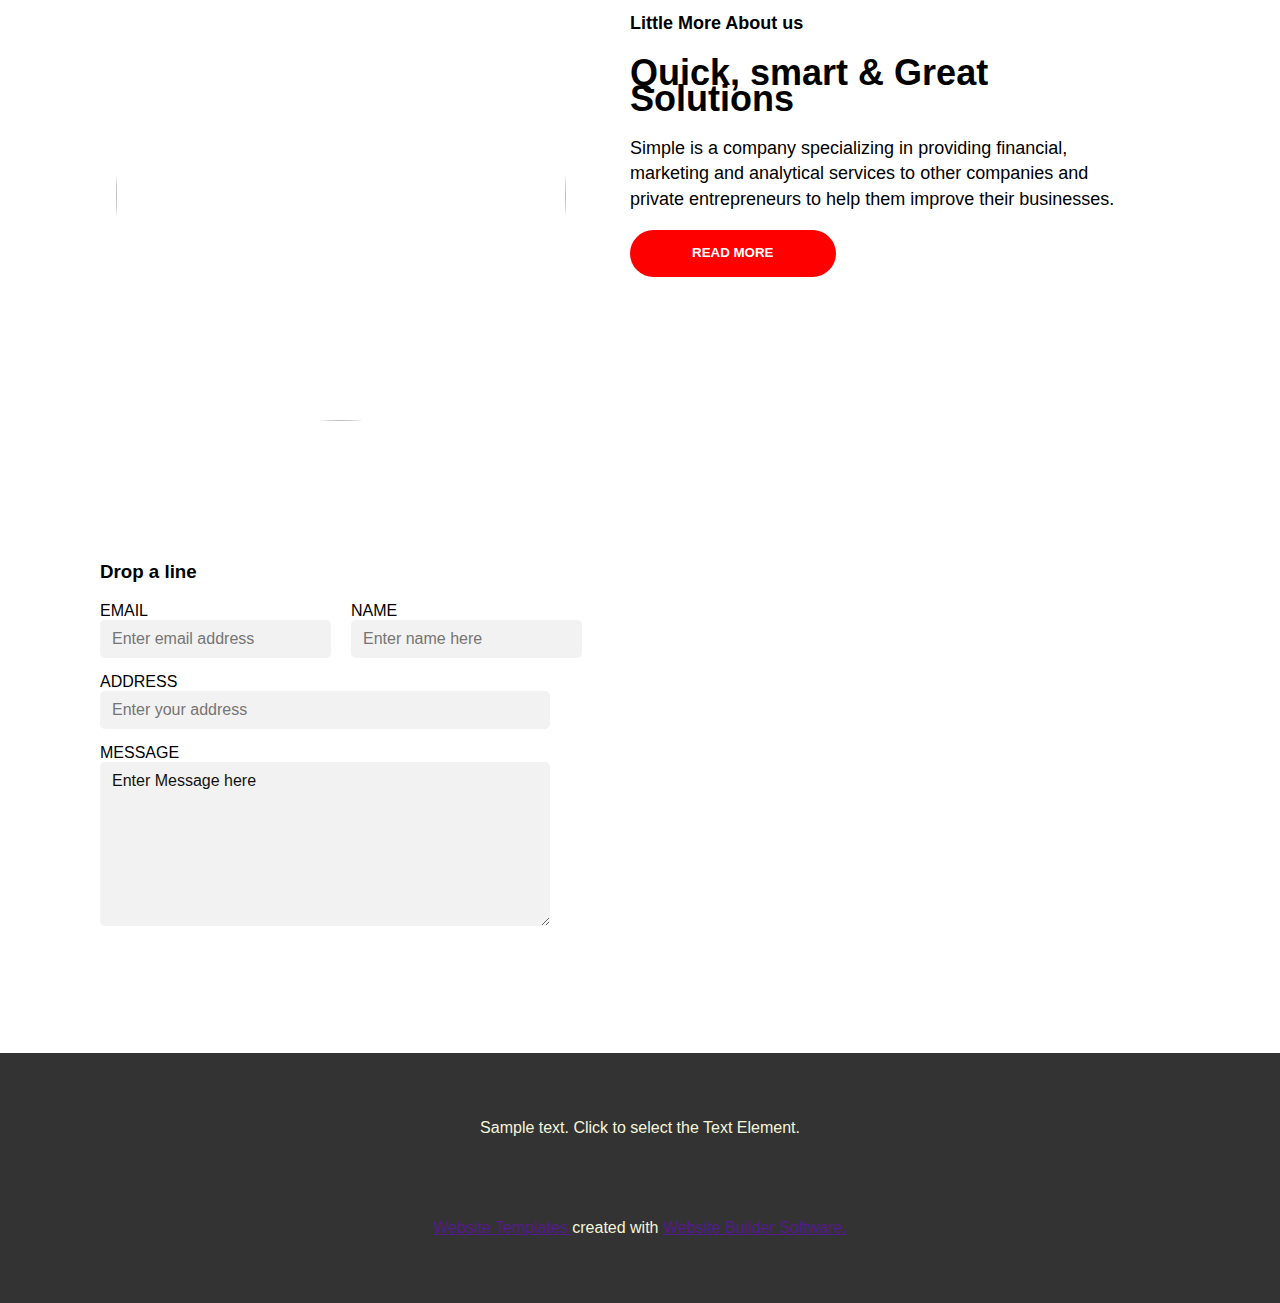
==== commit 59cf6d64: "styling center align" ====
--- a/new-index.html
+++ b/new-index.html
@@ -19,7 +19,7 @@
            </div>
         </div>
      </section>
-      <section class="section2"> 
+       <section class="section2"> 
         <div class="container2">
            <div class="section-text">
               <h4> Little More About us</h4>
@@ -40,9 +40,9 @@
         <div class="section-image">
            <img
               src="https://images01.nicepagecdn.com/a1389d7bc73adea1e1c1fb7e/f2bef76129f055bebfd4c888/happy-kids-elementary-school.jpg">
-        </div>
-  
-     </section> 
+        </div> 
+  
+     </section>  
       <section class="section3">
         <div class="container3">
            <div class="section-image">
@@ -67,9 +67,9 @@
   
   
         </div>
-     </section>
-     <section class="section4">
-        <img src="https://images03.nicepagecdn.com/c461c07a441a5d220e8feb1a/68d3399d24275941b6d21aef/fggg.jpg">
+     </section> 
+      <section class="section4">
+        <img class="imagechild" src="https://images03.nicepagecdn.com/c461c07a441a5d220e8feb1a/68d3399d24275941b6d21aef/fggg.jpg">
         <div class="container-card">
            <div class="card1">
               <div class="dot">
@@ -123,12 +123,12 @@
            </div>
   
         </div>
-     </section>
+     </section> -->
      <section class="section5">
         <div class="section-button text-align">
            <button style="background-color:red"> Read More </button>
         </div>
-  </section>
+  </section> 
   <section class="section6">
     <div class="container6">
        <div class="section-text">
@@ -149,7 +149,7 @@
           src="https://images01.nicepagecdn.com/a1389d7bc73adea1e1c1fb7e/de5c3105166f5da39b1aa21c/children-playing-grass.jpg">
     </div>
 
- </section> 
+ </section>
  <section class="section7">
     <div class="container7">
        <div class="heading text-color">
@@ -169,21 +169,21 @@
     </div>
  </section>
  <section class="section8">
-    <div class="container8">
-       <div class="layout1 ">
-          <div class="card-desgin text-align">
-             <h1>Training is everything</h1>
-             <p>The paradox of education is precisely this - that as one begins to become conscious one begins to
-                examine the society in which he is being educated.</p>
-          </div>
-       </div>
+   <div class="container8">
+      <div class="layout1 ">
+         <div class="card-desgin text-align">
+            <h1>Training is everything</h1>
+            <p>The paradox of education is precisely this - that as one begins to become conscious one begins to
+               examine the society in which he is being educated.</p>
+         </div>
+      </div>
 
 <div class="layoutcol">
-       <div class="imagescard">
+      <div class="imagescard">
 <!--          
-          <img src="https://images03.nicepagecdn.com/c461c07a441a5d220e8feb1a/d8ce469044b958508f4bdbab/blueschoolbackpackwithessentialsupplies_232148207678.jpg">
-          <img src="https://images03.nicepagecdn.com/c461c07a441a5d220e8feb1a/9e4ce16148dd5cbeb1065410/89f80abe-6acd-d8dc-a341-3e571206975b.jpg"> -->
- <div class="img1">
+         <img src="https://images03.nicepagecdn.com/c461c07a441a5d220e8feb1a/d8ce469044b958508f4bdbab/blueschoolbackpackwithessentialsupplies_232148207678.jpg">
+         <img src="https://images03.nicepagecdn.com/c461c07a441a5d220e8feb1a/9e4ce16148dd5cbeb1065410/89f80abe-6acd-d8dc-a341-3e571206975b.jpg"> -->
+<div class="img1">
 
 </div>
 <div class="img2">
@@ -191,21 +191,25 @@
 </div>
 </div> 
 <div class="imagescard">
- <div class="img3">
+<div class="img3">
 <h1 class="text-align"> Education is the key to success</h1>
- </div>
- <div class="img4">
-
- </div>
- </div> 
-</div>
- 
- </section>
- <section class="section9">
+</div>
+<div class="img4">
+
+</div>
+</div> 
+</div>
+
+
+
+      
+</section>
+    
+  <section class="section9">
    <div class="container9">
       <div class="img5">
-         <!-- <img
-            src="https://images01.nicepagecdn.com/a1389d7bc73adea1e1c1fb7e/ce44e13b52ee5eec9d8826e4/2050938_medium2000.jpg"> -->
+          <img>
+            <!-- src="https://images01.nicepagecdn.com/a1389d7bc73adea1e1c1fb7e/ce44e13b52ee5eec9d8826e4/2050938_medium2000.jpg"> -->
       </div>
       <div class="layoutcard2">
          <h3>Morbi eros lorem, imperdiet</h3>
@@ -217,7 +221,7 @@
          </div>
       </div>
    </div>
-   </section>
+   </section> 
    <section class="section10">
       <div class="container10">
          <div class="section-image">
@@ -242,10 +246,10 @@
 
 
       </div>
-   </section>
-   <section class="section11">
+   </section> 
+   <section class="section11"> 
       <!-- Center container -->
-      <div class="center-container">
+       <div class="center-container">
       <div class="registration-form">
          <h3> Drop a line </h3>
          <form action="#" method="post">
--- a/css/school.css
+++ b/css/school.css
@@ -79,10 +79,13 @@
        
  }
 .section4 img{
+    
+    
+    
+}
+.imagechild{
     width:100%;
     height:559px;
-    
-    
 }
 .container-card{
     display: flex;
@@ -336,6 +339,9 @@
     padding: 3rem;
     
 }
+.section7{
+    padding:25px;
+}
 
 
 .container8{
@@ -347,7 +353,7 @@
    } 
    .layoutcard2{
     width: 100%;
-    padding:0;
+    padding:10px;
    }
   .img5{
     margin-right: 0;
@@ -365,6 +371,7 @@
 flex-direction: column;
 width:350px;
 }
+
 .container-card{
     flex-direction: column;
 }
@@ -377,7 +384,8 @@
     }
    .container8{
     flex-direction: column;
-   
+   justify-content: center;
+   align-items: center;
     
    } 
    .layout1{
@@ -441,6 +449,9 @@
    .form-row-double{
     flex-direction: column;
    }
+   .imagechild{
+    height: 325px;
+   }
 }
 
 
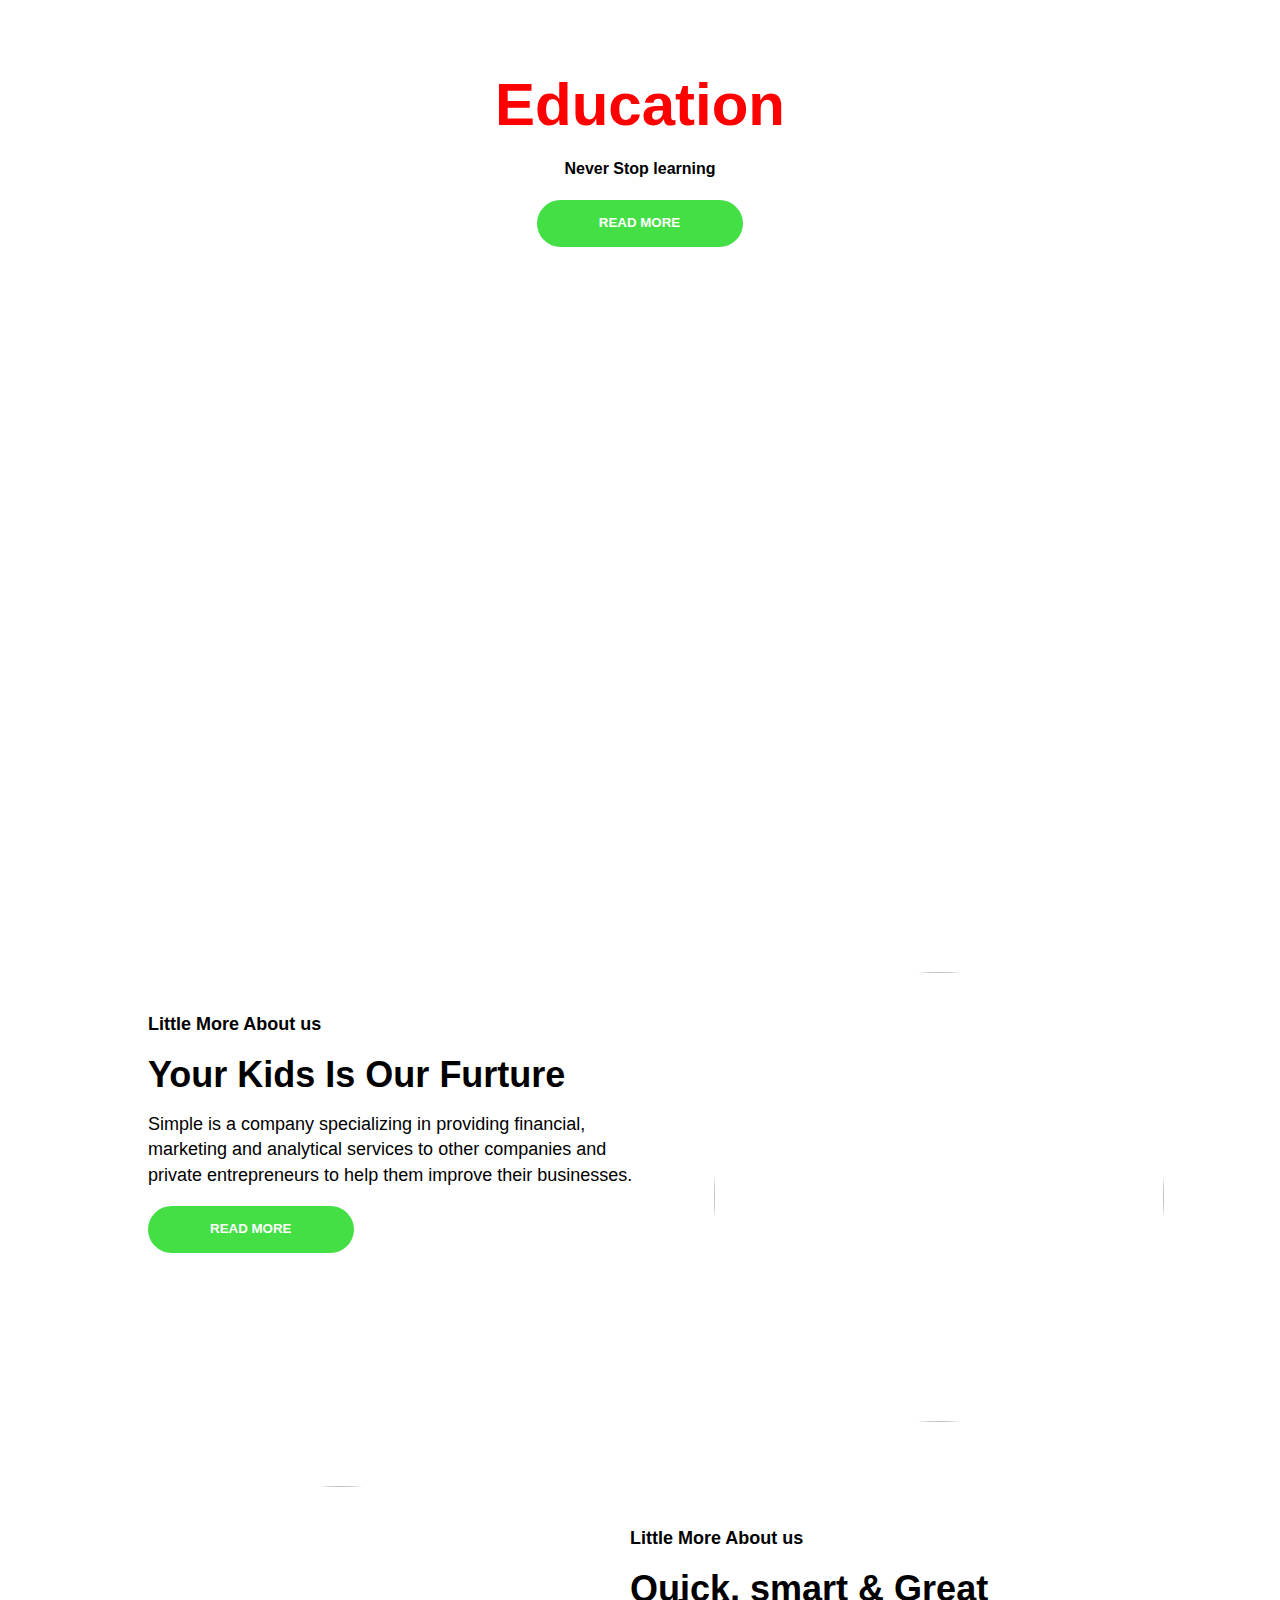
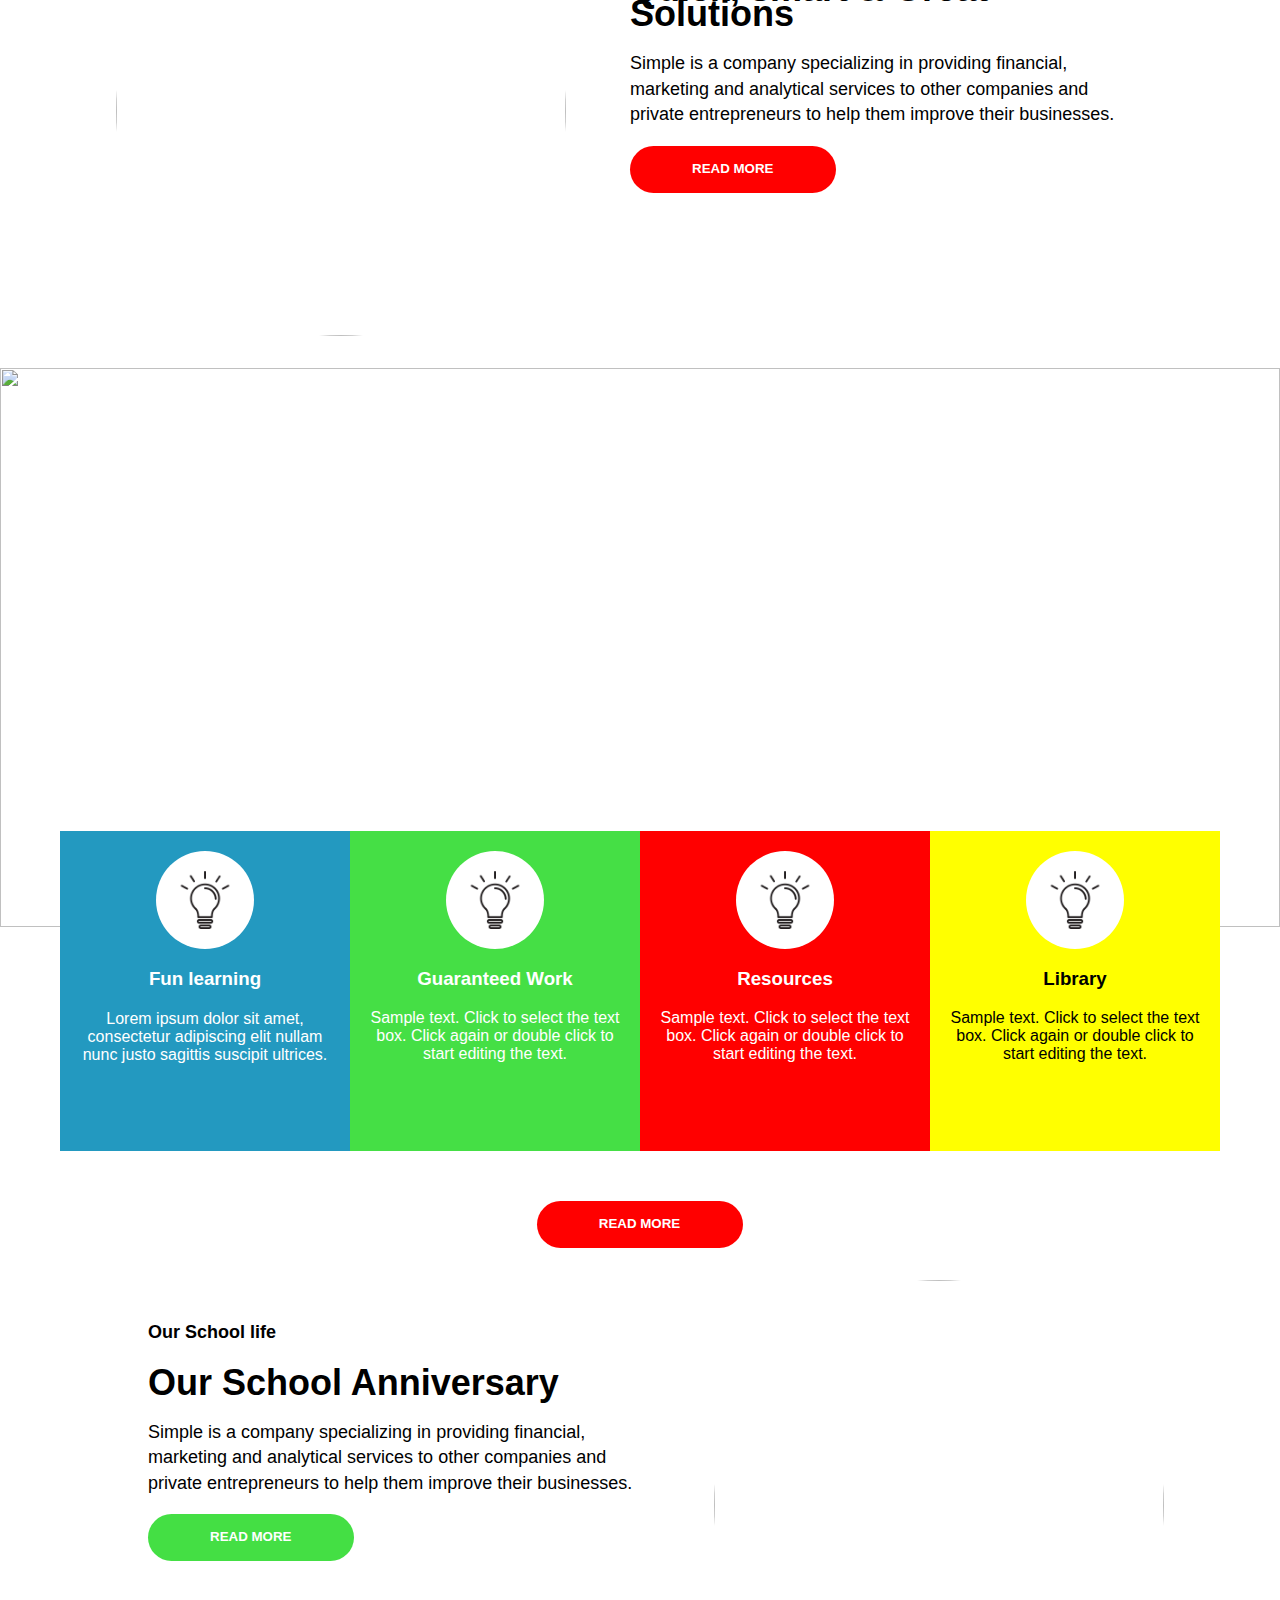
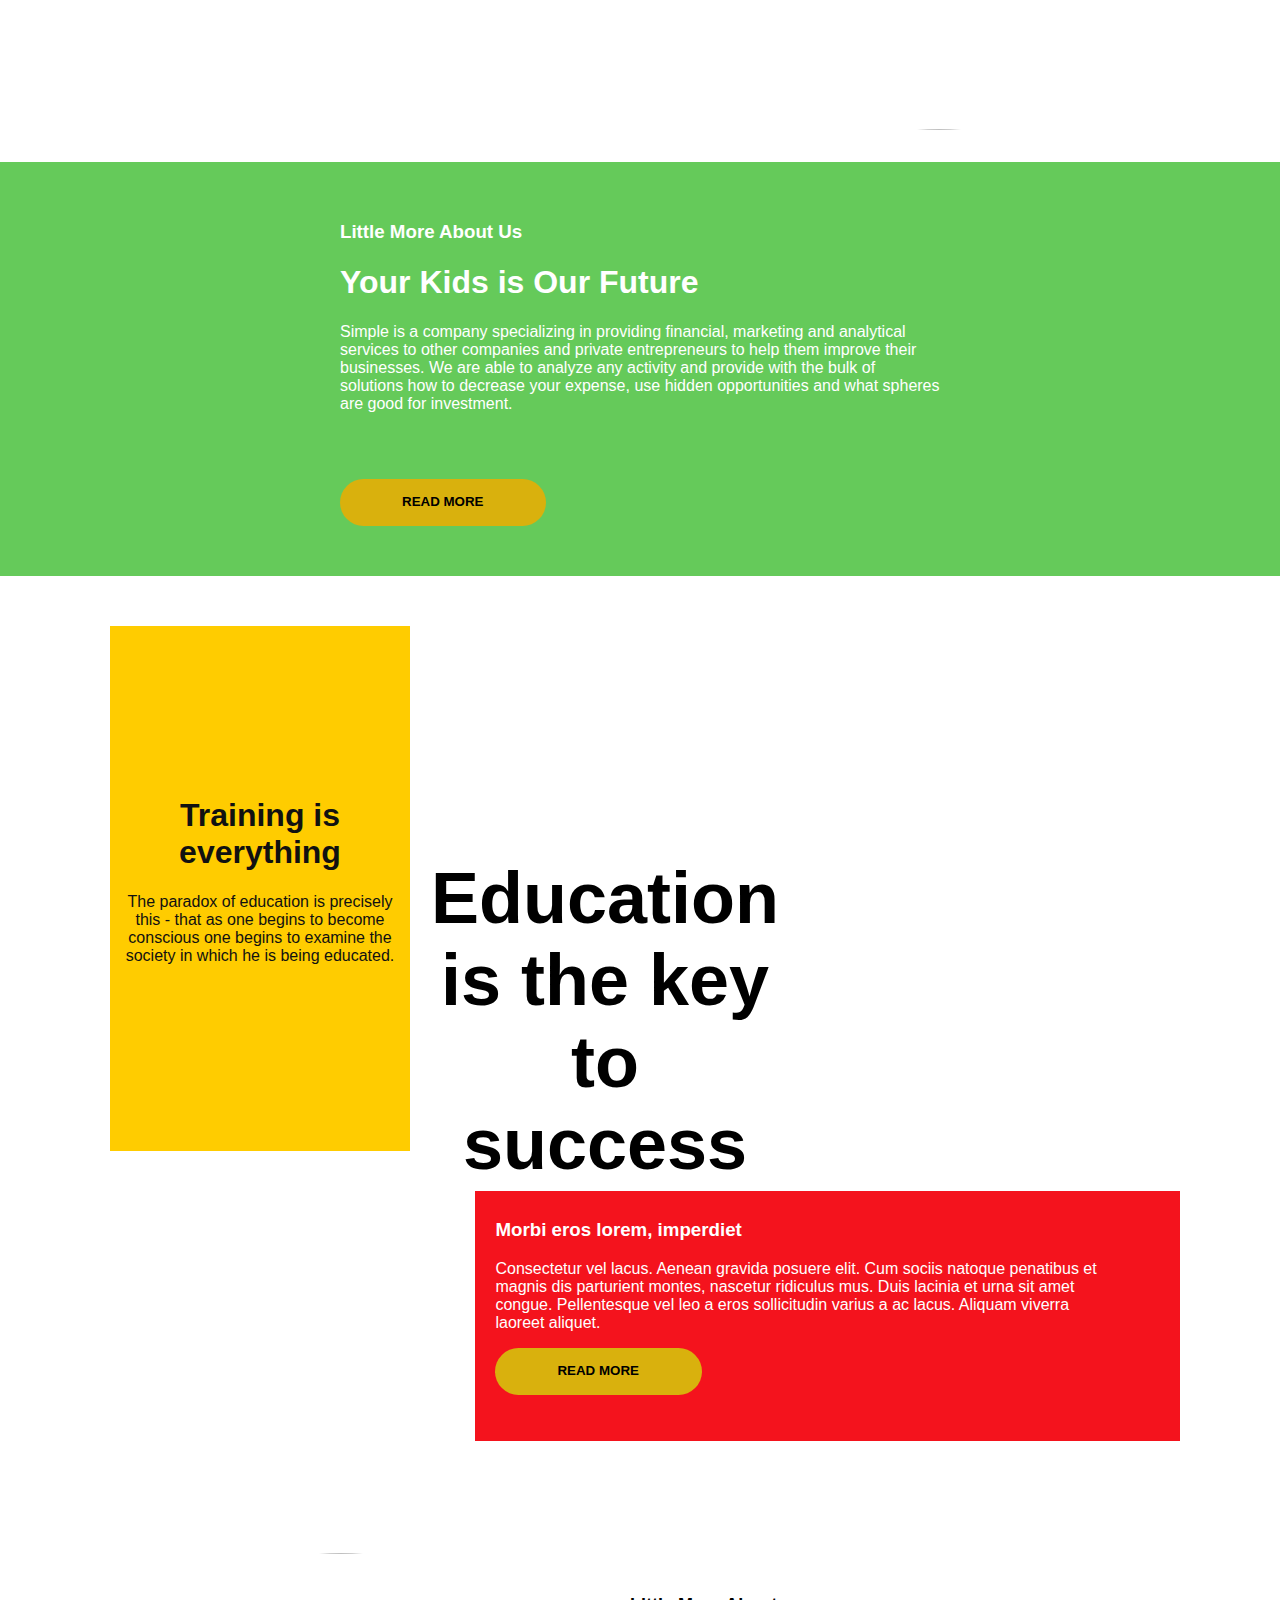
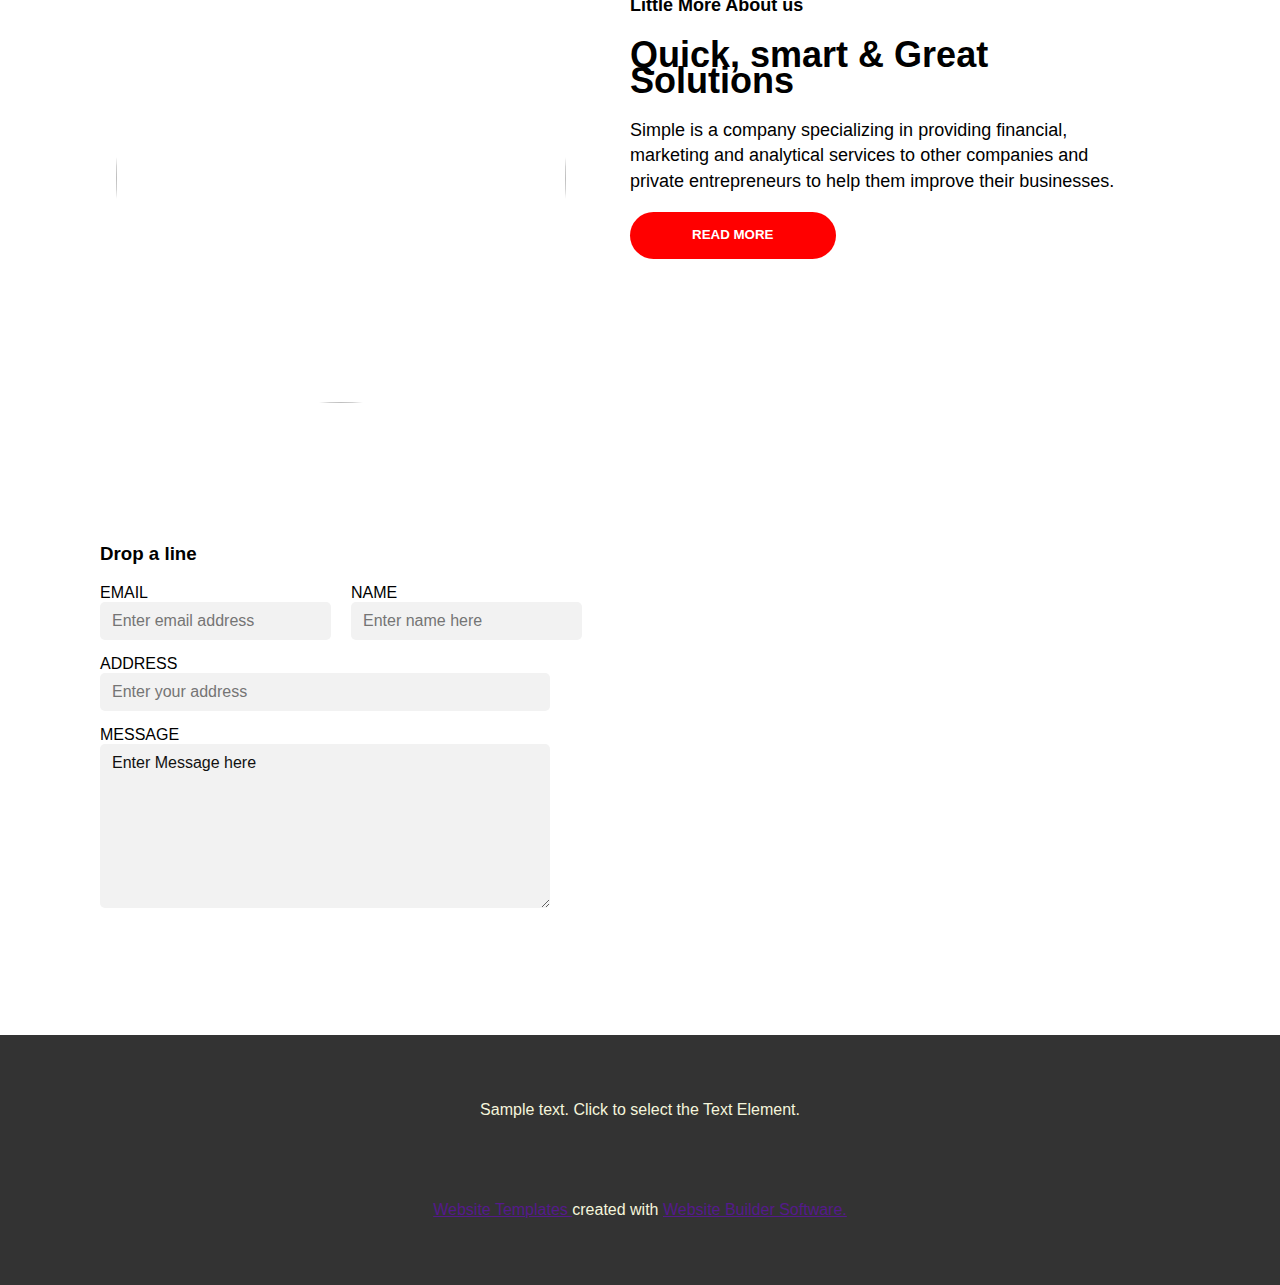
==== commit 921d3b67: "center changes" ====
--- a/new-index.html
+++ b/new-index.html
@@ -19,7 +19,7 @@
            </div>
         </div>
      </section>
-       <section class="section2"> 
+       <section class="section2">  
         <div class="container2">
            <div class="section-text">
               <h4> Little More About us</h4>
@@ -42,8 +42,8 @@
               src="https://images01.nicepagecdn.com/a1389d7bc73adea1e1c1fb7e/f2bef76129f055bebfd4c888/happy-kids-elementary-school.jpg">
         </div> 
   
-     </section>  
-      <section class="section3">
+     </section>   
+       <section class="section3">
         <div class="container3">
            <div class="section-image">
               <img
@@ -123,13 +123,13 @@
            </div>
   
         </div>
-     </section> -->
-     <section class="section5">
+     </section> 
+      <section class="section5">
         <div class="section-button text-align">
            <button style="background-color:red"> Read More </button>
         </div>
   </section> 
-  <section class="section6">
+   <section class="section6">
     <div class="container6">
        <div class="section-text">
           <h4>Our School life</h4>
@@ -179,11 +179,11 @@
       </div>
 
 <div class="layoutcol">
-      <div class="imagescard">
+      <div class="imagescard"> 
 <!--          
          <img src="https://images03.nicepagecdn.com/c461c07a441a5d220e8feb1a/d8ce469044b958508f4bdbab/blueschoolbackpackwithessentialsupplies_232148207678.jpg">
          <img src="https://images03.nicepagecdn.com/c461c07a441a5d220e8feb1a/9e4ce16148dd5cbeb1065410/89f80abe-6acd-d8dc-a341-3e571206975b.jpg"> -->
-<div class="img1">
+ <div class="img1">
 
 </div>
 <div class="img2">
@@ -205,13 +205,13 @@
       
 </section>
     
-  <section class="section9">
+   <section class="section9">
    <div class="container9">
       <div class="img5">
-          <img>
+          <img> 
             <!-- src="https://images01.nicepagecdn.com/a1389d7bc73adea1e1c1fb7e/ce44e13b52ee5eec9d8826e4/2050938_medium2000.jpg"> -->
-      </div>
-      <div class="layoutcard2">
+       </div>
+       <div class="layoutcard2">
          <h3>Morbi eros lorem, imperdiet</h3>
          <p> Consectetur vel lacus. Aenean gravida posuere elit. Cum sociis natoque penatibus et magnis dis
             parturient montes, nascetur ridiculus mus. Duis lacinia et urna sit amet congue. Pellentesque vel leo a
@@ -220,7 +220,7 @@
             <button> Read More </button>
          </div>
       </div>
-   </div>
+   </div> 
    </section> 
    <section class="section10">
       <div class="container10">
@@ -247,9 +247,9 @@
 
       </div>
    </section> 
-   <section class="section11"> 
+   <section class="section11">  
       <!-- Center container -->
-       <div class="center-container">
+        <div class="center-container">
       <div class="registration-form">
          <h3> Drop a line </h3>
          <form action="#" method="post">
@@ -282,8 +282,8 @@
       </div>
       </div>
 
-   </section>
-   <section class="secction12">
+   </section> 
+    <section class="secction12">
       <div class="footer text-align">
          <p>Sample text. Click to select the Text Element.</p>
          <div class="link">
@@ -292,7 +292,7 @@
       </div>
 
       </div>
-   </section>
+   </section>  
 
 </body>
 </html>--- a/css/school.css
+++ b/css/school.css
@@ -437,6 +437,8 @@
 .imagescard{
     width:300px;
     flex-direction: column;
+    justify-content: center;
+    align-items: center;
 }
 .imagescard img{
     min-height:100px;
